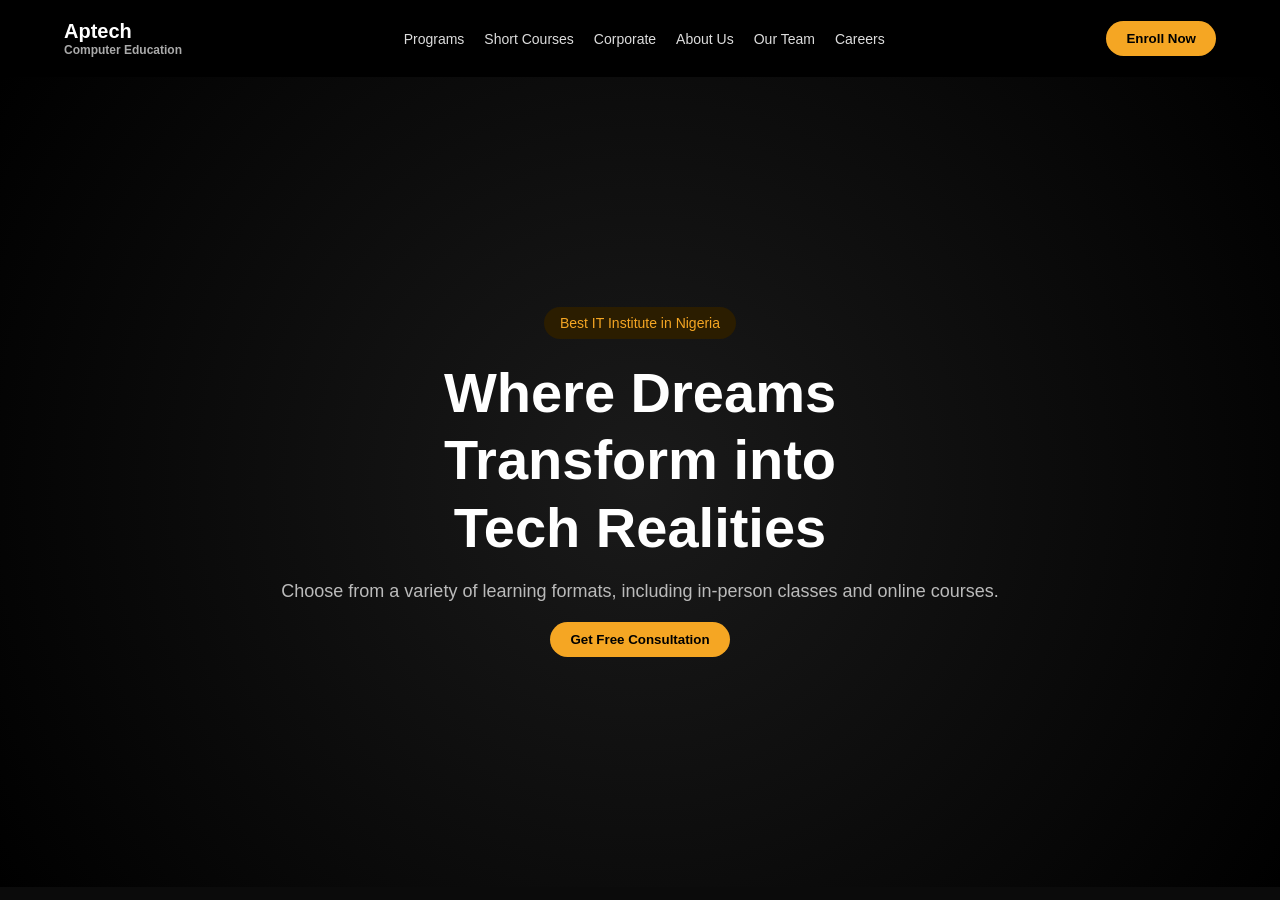
==== index.html @ 21543f7c "Updated" ====
<!DOCTYPE html>
<html lang="en">
<head>
  <meta charset="UTF-8">
  <meta name="viewport" content="width=device-width, initial-scale=1.0">
  <title>Aptech Hero</title>

  <style>
    * {
      margin: 0;
      padding: 0;
      box-sizing: border-box;
      font-family: "Segoe UI", sans-serif;
    }

    body {
      background: #0b0b0b;
      color: #fff;
    }

    /* NAVBAR */
    .navbar {
      display: flex;
      justify-content: space-between;
      align-items: center;
      padding: 20px 5%;
      background: #000;
      position: relative;
    }

    .logo {
      font-size: 20px;
      font-weight: bold;
    }

    .logo span {
      display: block;
      font-size: 12px;
      color: #aaa;
    }

    /* NAV LINKS */
    .nav-links {
      display: flex;
      gap: 20px;
    }

    .nav-links a {
      color: #ddd;
      text-decoration: none;
      font-size: 14px;
    }

    .nav-links a:hover {
      color: #f5a623;
    }

    /* BUTTONS */
    .btn {
      border: none;
      padding: 10px 20px;
      border-radius: 25px;
      cursor: pointer;
      font-weight: 600;
    }

    .enroll {
      background: #f5a623;
      color: #000;
    }

    .primary {
      background: #f5a623;
      color: #000;
      margin-top: 20px;
    }

    /* HAMBURGER */
    .menu-toggle {
      display: none;
      font-size: 26px;
      cursor: pointer;
    }

    /* HERO */
    .hero {
      height: 90vh;
      display: flex;
      align-items: center;
      justify-content: center;
      text-align: center;
      padding: 0 5%;
      background: radial-gradient(circle at center, #1a1a1a, #000);
    }

    .hero-content {
      max-width: 800px;
    }

    .badge {
      display: inline-block;
      background: #2b1d00;
      color: #f5a623;
      padding: 8px 16px;
      border-radius: 20px;
      font-size: 14px;
      margin-bottom: 20px;
    }

    .hero h1 {
      font-size: 56px;
      font-weight: 800;
      line-height: 1.2;
    }

    .hero p {
      margin-top: 20px;
      color: #bbb;
      font-size: 18px;
    }

    /* MOBILE NAV */
    .mobile-btn {
      display: none;
    }

    .desktop-btn {
      display: block;
    }

    /* RESPONSIVE */
    @media (max-width: 992px) {
      .menu-toggle {
        display: block;
      }

      .nav-links {
        position: absolute;
        top: 70px;
        right: 0;
        background: #000;
        flex-direction: column;
        width: 100%;
        text-align: center;
        display: none;
        padding: 20px 0;
      }

      .nav-links.active {
        display: flex;
      }

      .desktop-btn {
        display: none;
      }

      .mobile-btn {
        display: block;
        margin: 10px auto;
      }

      .hero h1 {
        font-size: 40px;
      }
    }

    @media (max-width: 600px) {
      .hero {
        height: auto;
        padding: 60px 20px;
      }

      .hero h1 {
        font-size: 30px;
      }

      .hero p {
        font-size: 16px;
      }
    }
  </style>
</head>

<body>

  <!-- Navbar -->
  <header class="navbar">
    <div class="logo">Aptech <span>Computer Education</span></div>

    <!-- Hamburger -->
    <div class="menu-toggle" id="menu-toggle">☰</div>

    <nav class="nav-links" id="nav-links">
      <a href="#">Programs</a>
      <a href="#">Short Courses</a>
      <a href="#">Corporate</a>
      <a href="#">About Us</a>
      <a href="#">Our Team</a>
      <a href="#">Careers</a>
      <button class="btn enroll mobile-btn">Enroll Now</button>
    </nav>

    <button class="btn enroll desktop-btn">Enroll Now</button>
  </header>

  <!-- Hero -->
  <section class="hero">
    <div class="hero-content">
      <span class="badge">Best IT Institute in Nigeria</span>

      <h1>
        Where Dreams <br>
        Transform into <br>
        Tech Realities
      </h1>

      <p>
        Choose from a variety of learning formats,
        including in-person classes and online courses.
      </p>

      <button class="btn primary">Get Free Consultation</button>
    </div>
  </section>

  <script>
    const toggle = document.getElementById("menu-toggle");
    const nav = document.getElementById("nav-links");

    toggle.addEventListener("click", () => {
      nav.classList.toggle("active");
    });
  </script>

</body>
</html>
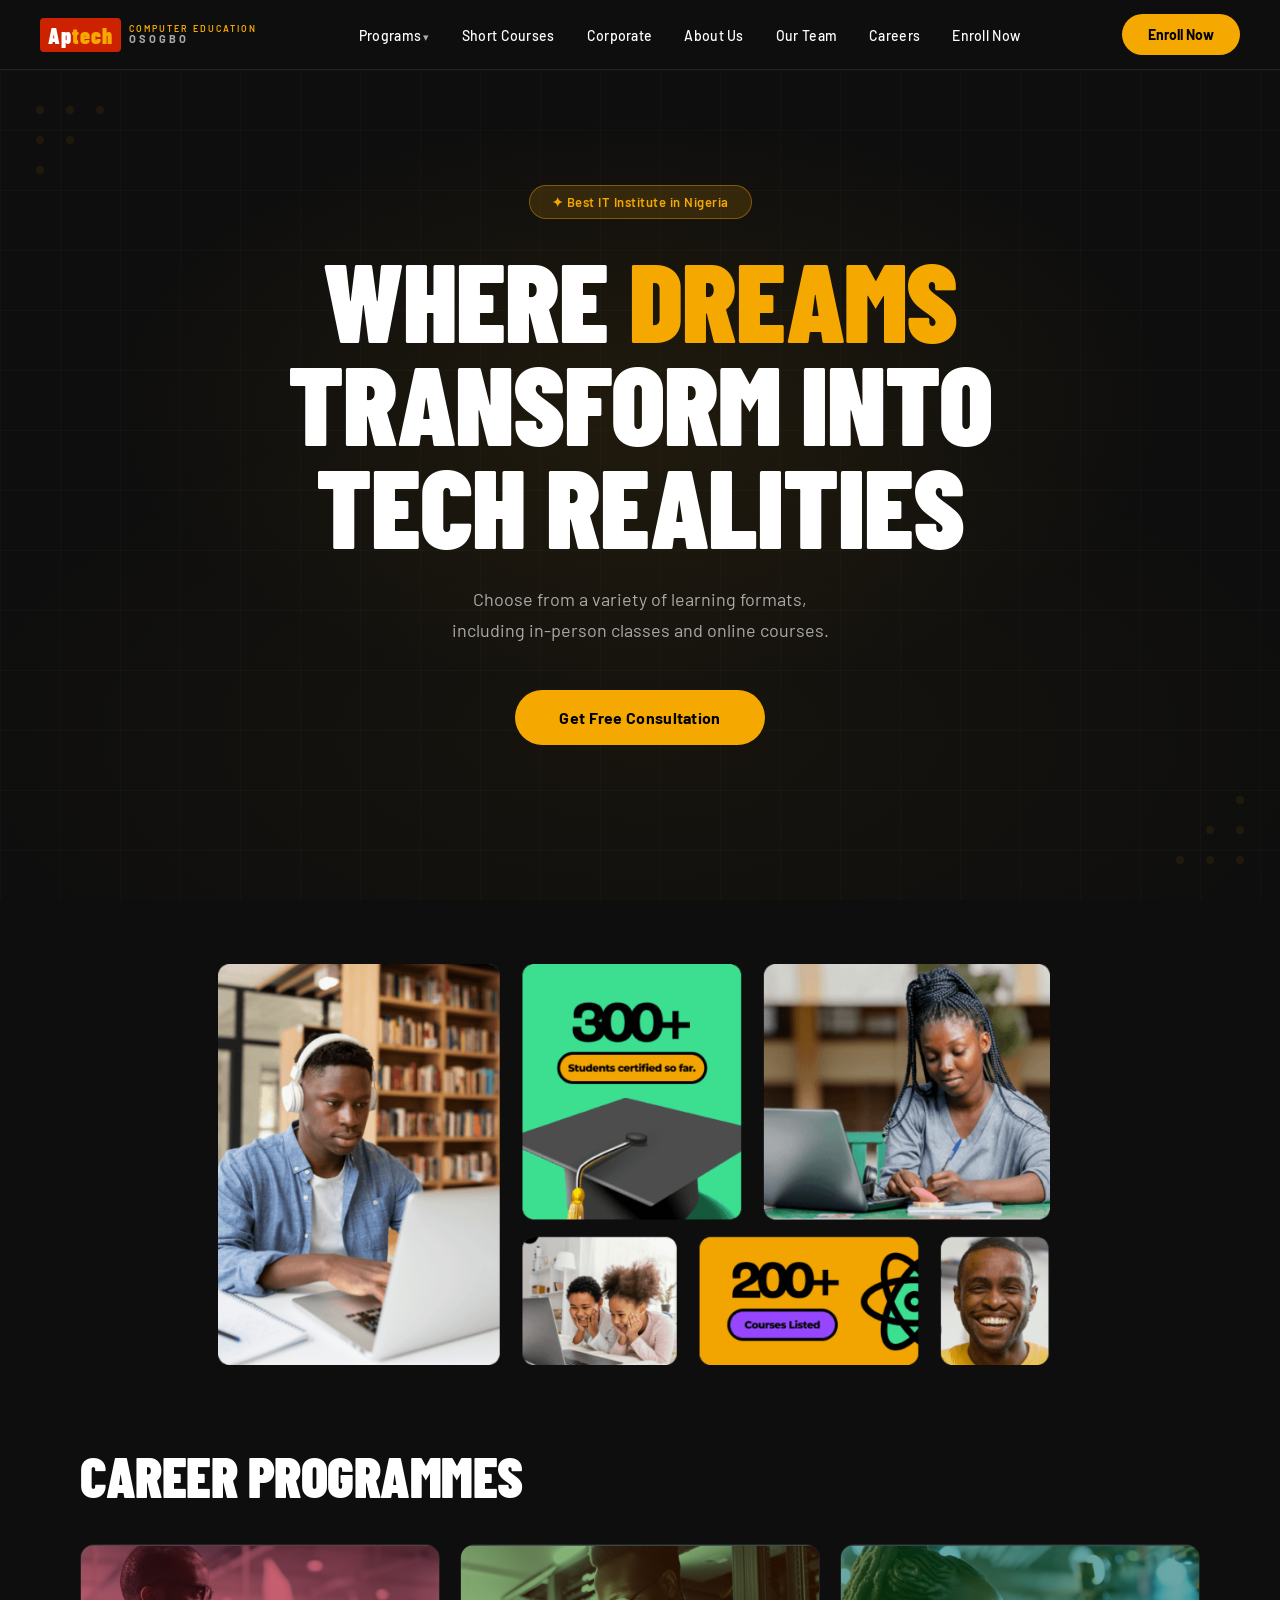
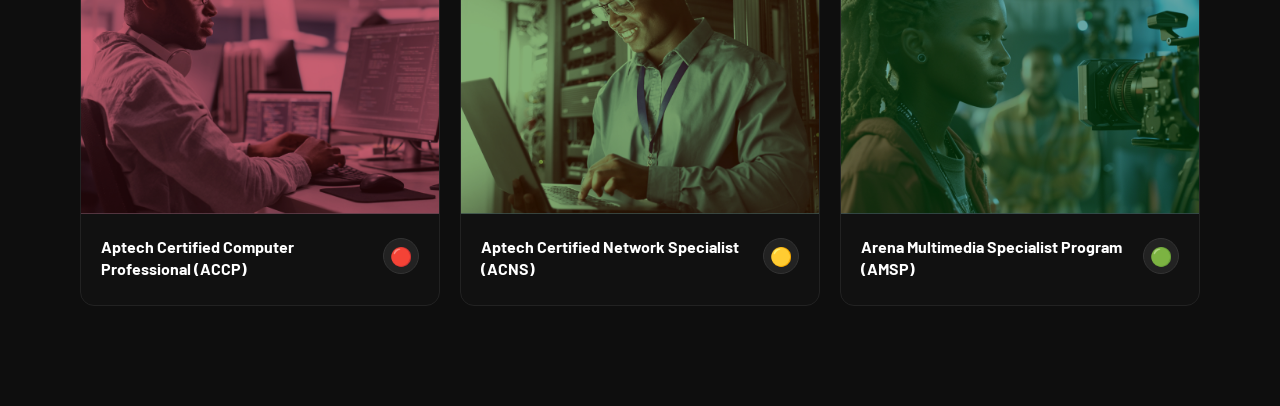
==== commit f5893c9a: "Updated" ====
--- a/index.html
+++ b/index.html
@@ -1,234 +1,731 @@
 <!DOCTYPE html>
 <html lang="en">
 <head>
-  <meta charset="UTF-8">
-  <meta name="viewport" content="width=device-width, initial-scale=1.0">
-  <title>Aptech Hero</title>
-
+  <meta charset="UTF-8" />
+  <meta name="viewport" content="width=device-width, initial-scale=1.0"/>
+  <title>Aptech Osogbo – Best IT Institute in Nigeria</title>
+  <link href="https://fonts.googleapis.com/css2?family=Barlow+Condensed:wght@700;800;900&family=Barlow:wght@400;500;600&display=swap" rel="stylesheet"/>
   <style>
-    * {
-      margin: 0;
-      padding: 0;
-      box-sizing: border-box;
-      font-family: "Segoe UI", sans-serif;
+    *, *::before, *::after { box-sizing: border-box; margin: 0; padding: 0; }
+
+    :root {
+      --gold: #F5A800;
+      --gold-dark: #D48F00;
+      --bg: #0e0e0e;
+      --surface: #1a1a1a;
+      --text: #ffffff;
+      --muted: #aaaaaa;
     }
 
     body {
-      background: #0b0b0b;
+      font-family: 'Barlow', sans-serif;
+      background: var(--bg);
+      color: var(--text);
+      min-height: 100vh;
+    }
+
+    /* ── NAVBAR ── */
+    nav {
+      display: flex;
+      align-items: center;
+      justify-content: space-between;
+      padding: 0 40px;
+      height: 70px;
+      background: var(--bg);
+      border-bottom: 1px solid #222;
+      position: sticky;
+      top: 0;
+      z-index: 100;
+    }
+
+    .logo {
+      display: flex;
+      align-items: center;
+      gap: 8px;
+      text-decoration: none;
+      flex-shrink: 0;
+    }
+
+    .logo-badge {
+      background: #cc2200;
       color: #fff;
-    }
-
-    /* NAVBAR */
-    .navbar {
+      font-family: 'Barlow Condensed', sans-serif;
+      font-weight: 900;
+      font-size: 22px;
+      padding: 4px 8px;
+      border-radius: 4px;
+      letter-spacing: 1px;
+    }
+
+    .logo-right {
       display: flex;
-      justify-content: space-between;
-      align-items: center;
-      padding: 20px 5%;
-      background: #000;
-      position: relative;
-    }
-
-    .logo {
-      font-size: 20px;
-      font-weight: bold;
-    }
-
-    .logo span {
+      flex-direction: column;
+      line-height: 1.1;
+    }
+
+    .logo-right .sub {
+      font-size: 9px;
+      font-weight: 600;
+      letter-spacing: 2px;
+      color: var(--gold);
+      text-transform: uppercase;
+    }
+
+    .logo-right .city {
+      font-size: 11px;
+      font-weight: 700;
+      color: var(--muted);
+      letter-spacing: 3px;
+      text-transform: uppercase;
+    }
+
+    /* ── HAMBURGER ── */
+    .hamburger {
+      display: none;
+      flex-direction: column;
+      justify-content: center;
+      gap: 5px;
+      width: 36px;
+      height: 36px;
+      cursor: pointer;
+      background: none;
+      border: none;
+      padding: 4px;
+      z-index: 200;
+    }
+
+    .hamburger span {
       display: block;
-      font-size: 12px;
-      color: #aaa;
-    }
-
-    /* NAV LINKS */
+      height: 2px;
+      background: var(--text);
+      border-radius: 2px;
+      transition: all 0.3s ease;
+      transform-origin: center;
+    }
+
+    .hamburger.open span:nth-child(1) {
+      transform: translateY(7px) rotate(45deg);
+    }
+    .hamburger.open span:nth-child(2) {
+      opacity: 0;
+      transform: scaleX(0);
+    }
+    .hamburger.open span:nth-child(3) {
+      transform: translateY(-7px) rotate(-45deg);
+    }
+
+    /* ── NAV LINKS ── */
     .nav-links {
       display: flex;
-      gap: 20px;
+      align-items: center;
+      gap: 32px;
+      list-style: none;
     }
 
     .nav-links a {
-      color: #ddd;
+      color: var(--text);
       text-decoration: none;
       font-size: 14px;
-    }
-
-    .nav-links a:hover {
-      color: #f5a623;
-    }
-
-    /* BUTTONS */
-    .btn {
-      border: none;
-      padding: 10px 20px;
-      border-radius: 25px;
-      cursor: pointer;
-      font-weight: 600;
-    }
-
-    .enroll {
-      background: #f5a623;
+      font-weight: 500;
+      letter-spacing: 0.3px;
+      transition: color 0.2s;
+    }
+
+    .nav-links a:hover { color: var(--gold); }
+
+    .nav-links .has-arrow::after {
+      content: ' ▾';
+      font-size: 11px;
+      color: var(--muted);
+    }
+
+    .btn-enroll {
+      background: var(--gold);
       color: #000;
-    }
-
-    .primary {
-      background: #f5a623;
-      color: #000;
-      margin-top: 20px;
-    }
-
-    /* HAMBURGER */
-    .menu-toggle {
-      display: none;
-      font-size: 26px;
-      cursor: pointer;
-    }
-
-    /* HERO */
+      font-weight: 700;
+      font-size: 14px;
+      padding: 12px 26px;
+      border-radius: 50px;
+      text-decoration: none;
+      transition: background 0.2s, transform 0.15s;
+      white-space: nowrap;
+      flex-shrink: 0;
+    }
+
+    .btn-enroll:hover {
+      background: var(--gold-dark);
+      transform: translateY(-1px);
+    }
+
+    /* ── HERO ── */
     .hero {
-      height: 90vh;
+      position: relative;
+      min-height: calc(100vh - 70px);
       display: flex;
       align-items: center;
       justify-content: center;
       text-align: center;
-      padding: 0 5%;
-      background: radial-gradient(circle at center, #1a1a1a, #000);
+      padding: 80px 24px 120px;
+      overflow: hidden;
+    }
+
+    .hero::before {
+      content: '';
+      position: absolute;
+      inset: 0;
+      background:
+        radial-gradient(ellipse 60% 50% at 50% 40%, rgba(245,168,0,0.08) 0%, transparent 70%),
+        radial-gradient(ellipse 80% 60% at 50% 80%, rgba(245,168,0,0.04) 0%, transparent 70%);
+      pointer-events: none;
+    }
+
+    .hero::after {
+      content: '';
+      position: absolute;
+      inset: 0;
+      background-image:
+        linear-gradient(rgba(255,255,255,0.02) 1px, transparent 1px),
+        linear-gradient(90deg, rgba(255,255,255,0.02) 1px, transparent 1px);
+      background-size: 60px 60px;
+      pointer-events: none;
     }
 
     .hero-content {
-      max-width: 800px;
+      position: relative;
+      z-index: 1;
+      max-width: 900px;
+      width: 100%;
+      animation: fadeUp 0.9s cubic-bezier(.22,1,.36,1) both;
+    }
+
+    @keyframes fadeUp {
+      from { opacity: 0; transform: translateY(30px); }
+      to   { opacity: 1; transform: translateY(0); }
     }
 
     .badge {
       display: inline-block;
-      background: #2b1d00;
-      color: #f5a623;
-      padding: 8px 16px;
-      border-radius: 20px;
-      font-size: 14px;
-      margin-bottom: 20px;
+      background: rgba(245,168,0,0.15);
+      border: 1px solid rgba(245,168,0,0.4);
+      color: var(--gold);
+      font-size: 13px;
+      font-weight: 600;
+      padding: 8px 22px;
+      border-radius: 50px;
+      letter-spacing: 0.5px;
+      margin-bottom: 28px;
+      animation: fadeUp 0.9s 0.1s cubic-bezier(.22,1,.36,1) both;
     }
 
     .hero h1 {
-      font-size: 56px;
-      font-weight: 800;
-      line-height: 1.2;
-    }
+      font-family: 'Barlow Condensed', sans-serif;
+      font-weight: 900;
+      font-size: clamp(52px, 10vw, 112px);
+      line-height: 0.92;
+      letter-spacing: -1px;
+      text-transform: uppercase;
+      margin-bottom: 28px;
+      animation: fadeUp 0.9s 0.2s cubic-bezier(.22,1,.36,1) both;
+    }
+
+    .hero h1 .accent { color: var(--gold); }
 
     .hero p {
-      margin-top: 20px;
-      color: #bbb;
+      font-size: clamp(15px, 2vw, 18px);
+      color: var(--muted);
+      line-height: 1.7;
+      max-width: 540px;
+      margin: 0 auto 44px;
+      font-weight: 400;
+      animation: fadeUp 0.9s 0.3s cubic-bezier(.22,1,.36,1) both;
+    }
+
+    .btn-cta {
+      display: inline-block;
+      background: var(--gold);
+      color: #000;
+      font-weight: 700;
+      font-size: 16px;
+      padding: 18px 44px;
+      border-radius: 50px;
+      text-decoration: none;
+      letter-spacing: 0.3px;
+      transition: background 0.2s, transform 0.2s, box-shadow 0.2s;
+      animation: fadeUp 0.9s 0.4s cubic-bezier(.22,1,.36,1) both;
+      box-shadow: 0 0 0 0 rgba(245,168,0,0);
+    }
+
+    .btn-cta:hover {
+      background: var(--gold-dark);
+      transform: translateY(-2px);
+      box-shadow: 0 8px 30px rgba(245,168,0,0.35);
+    }
+
+    .corner-decor {
+      position: absolute;
+      width: 200px;
+      height: 200px;
+      opacity: 0.07;
+      pointer-events: none;
+    }
+    .corner-decor.tl { top: 30px; left: 30px; }
+    .corner-decor.br { bottom: 30px; right: 30px; transform: rotate(180deg); }
+
+    /* ── CAREER PROGRAMMES SECTION ── */
+    .programmes {
+      padding: 80px 40px 100px;
+      max-width: 1200px;
+      margin: 0 auto;
+    }
+
+    .programmes-header {
+      margin-bottom: 40px;
+    }
+
+    .programmes-header h2 {
+      font-family: 'Barlow Condensed', sans-serif;
+      font-weight: 900;
+      font-size: clamp(36px, 5vw, 56px);
+      text-transform: uppercase;
+      letter-spacing: -0.5px;
+      line-height: 1;
+      color: var(--text);
+    }
+
+    .programmes-grid {
+      display: grid;
+      grid-template-columns: repeat(3, 1fr);
+      gap: 20px;
+    }
+
+    .prog-card {
+      background: #111;
+      border-radius: 14px;
+      overflow: hidden;
+      border: 1px solid #222;
+      transition: transform 0.3s ease, box-shadow 0.3s ease;
+      cursor: pointer;
+    }
+
+    .prog-card:hover {
+      transform: translateY(-6px);
+      box-shadow: 0 20px 50px rgba(0,0,0,0.5);
+    }
+
+    .prog-card-img {
+      position: relative;
+      width: 100%;
+      aspect-ratio: 4 / 3;
+      overflow: hidden;
+    }
+
+    .prog-card-img img {
+      width: 100%;
+      height: 100%;
+      object-fit: cover;
+      display: block;
+      transition: transform 0.4s ease;
+    }
+
+    .prog-card:hover .prog-card-img img {
+      transform: scale(1.04);
+    }
+
+    /* Colour tint overlays matching the screenshot */
+    .prog-card-img .tint {
+      position: absolute;
+      inset: 0;
+      mix-blend-mode: multiply;
+      opacity: 0.55;
+    }
+    .prog-card:nth-child(1) .tint { background: #b03060; }
+    .prog-card:nth-child(2) .tint { background: #207060; }
+    .prog-card:nth-child(3) .tint { background: #106070; }
+
+    .prog-card-body {
+      padding: 22px 20px 24px;
+      display: flex;
+      align-items: flex-start;
+      justify-content: space-between;
+      gap: 12px;
+    }
+
+    .prog-card-body h3 {
+      font-family: 'Barlow', sans-serif;
+      font-weight: 700;
+      font-size: clamp(14px, 1.4vw, 16px);
+      line-height: 1.4;
+      color: var(--text);
+      flex: 1;
+    }
+
+    .prog-icon {
+      width: 36px;
+      height: 36px;
+      border-radius: 50%;
+      background: #222;
+      border: 1px solid #333;
+      display: flex;
+      align-items: center;
+      justify-content: center;
       font-size: 18px;
-    }
-
-    /* MOBILE NAV */
-    .mobile-btn {
+      flex-shrink: 0;
+      margin-top: 2px;
+    }
+
+    /* ── RESPONSIVE: PROGRAMMES ── */
+    @media (max-width: 860px) {
+      .programmes {
+        padding: 60px 24px 80px;
+      }
+      .programmes-grid {
+        grid-template-columns: repeat(2, 1fr);
+      }
+    }
+
+    @media (max-width: 560px) {
+      .programmes {
+        padding: 48px 20px 60px;
+      }
+      .programmes-grid {
+        grid-template-columns: 1fr;
+        gap: 16px;
+      }
+      .prog-card-img {
+        aspect-ratio: 16 / 9;
+      }
+    }
+
+    /* ── MOBILE DRAWER OVERLAY ── */
+    .nav-overlay {
       display: none;
-    }
-
-    .desktop-btn {
+      position: fixed;
+      inset: 0;
+      background: rgba(0,0,0,0.6);
+      z-index: 150;
+      opacity: 0;
+      transition: opacity 0.3s;
+    }
+    .nav-overlay.active {
       display: block;
-    }
-
-    /* RESPONSIVE */
-    @media (max-width: 992px) {
-      .menu-toggle {
+      opacity: 1;
+    }
+
+    /* ═══════════════════════════════
+       RESPONSIVE BREAKPOINTS
+    ═══════════════════════════════ */
+
+    /* ── Tablet: hide links, show hamburger ── */
+    @media (max-width: 900px) {
+      nav {
+        padding: 0 24px;
+      }
+
+      .hamburger {
+        display: flex;
+      }
+
+      .btn-enroll.desktop-only {
+        display: none;
+      }
+
+      /* Slide-in drawer */
+      .nav-links {
+        position: fixed;
+        top: 0;
+        right: 0;
+        height: 100vh;
+        width: min(320px, 80vw);
+        background: #111;
+        border-left: 1px solid #2a2a2a;
+        flex-direction: column;
+        align-items: flex-start;
+        gap: 0;
+        padding: 90px 32px 40px;
+        transform: translateX(100%);
+        transition: transform 0.35s cubic-bezier(.22,1,.36,1);
+        z-index: 180;
+        overflow-y: auto;
+      }
+
+      .nav-links.open {
+        transform: translateX(0);
+      }
+
+      .nav-links li {
+        width: 100%;
+        border-bottom: 1px solid #222;
+      }
+
+      .nav-links a {
         display: block;
-      }
-
-      .nav-links {
-        position: absolute;
-        top: 70px;
-        right: 0;
-        background: #000;
-        flex-direction: column;
+        padding: 18px 0;
+        font-size: 16px;
+        font-weight: 600;
+      }
+
+      .nav-links .has-arrow::after {
+        float: right;
+        margin-top: 2px;
+      }
+
+      /* Enroll button at bottom of drawer */
+      .nav-links .mobile-enroll {
+        display: block;
+        margin-top: 32px;
         width: 100%;
         text-align: center;
-        display: none;
-        padding: 20px 0;
-      }
-
-      .nav-links.active {
-        display: flex;
-      }
-
-      .desktop-btn {
-        display: none;
-      }
-
-      .mobile-btn {
+        border: none;
+      }
+
+      .nav-links .mobile-enroll a {
         display: block;
-        margin: 10px auto;
+        background: var(--gold);
+        color: #000;
+        font-weight: 700;
+        font-size: 15px;
+        padding: 16px;
+        border-radius: 50px;
+        text-decoration: none;
+      }
+    }
+
+    /* ── Small tablet / large phone ── */
+    @media (max-width: 680px) {
+      .hero {
+        padding: 60px 20px 80px;
+        min-height: calc(100vh - 70px);
       }
 
       .hero h1 {
-        font-size: 40px;
-      }
-    }
-
-    @media (max-width: 600px) {
-      .hero {
-        height: auto;
-        padding: 60px 20px;
+        font-size: clamp(44px, 13vw, 70px);
+        letter-spacing: -0.5px;
+        line-height: 0.95;
+      }
+
+      .badge {
+        font-size: 12px;
+        padding: 7px 18px;
+        margin-bottom: 22px;
+      }
+
+      .hero p {
+        font-size: 15px;
+        line-height: 1.65;
+        margin-bottom: 36px;
+      }
+
+      .btn-cta {
+        font-size: 15px;
+        padding: 16px 36px;
+      }
+
+      .corner-decor {
+        width: 120px;
+        height: 120px;
+      }
+      .corner-decor.tl { top: 16px; left: 16px; }
+      .corner-decor.br { bottom: 16px; right: 16px; }
+    }
+
+    /* ── Small phone ── */
+    @media (max-width: 400px) {
+      nav {
+        padding: 0 16px;
+      }
+
+      .logo-badge {
+        font-size: 18px;
+      }
+
+      .logo-right .sub {
+        font-size: 8px;
+        letter-spacing: 1px;
       }
 
       .hero h1 {
-        font-size: 30px;
-      }
-
-      .hero p {
-        font-size: 16px;
+        font-size: clamp(38px, 14vw, 56px);
+      }
+
+      .btn-cta {
+        width: 100%;
+        text-align: center;
       }
     }
   </style>
 </head>
-
 <body>
 
-  <!-- Navbar -->
-  <header class="navbar">
-    <div class="logo">Aptech <span>Computer Education</span></div>
-
-    <!-- Hamburger -->
-    <div class="menu-toggle" id="menu-toggle">☰</div>
-
-    <nav class="nav-links" id="nav-links">
-      <a href="#">Programs</a>
-      <a href="#">Short Courses</a>
-      <a href="#">Corporate</a>
-      <a href="#">About Us</a>
-      <a href="#">Our Team</a>
-      <a href="#">Careers</a>
-      <button class="btn enroll mobile-btn">Enroll Now</button>
-    </nav>
-
-    <button class="btn enroll desktop-btn">Enroll Now</button>
-  </header>
-
-  <!-- Hero -->
+  <!-- MOBILE OVERLAY -->
+  <div class="nav-overlay" id="navOverlay"></div>
+
+  <!-- NAVBAR -->
+  <nav>
+    <a class="logo" href="#">
+      <div class="logo-badge">Ap<span style="color:var(--gold)">tech</span></div>
+      <div class="logo-right">
+        <span class="sub">Computer Education</span>
+        <span class="city">Osogbo</span>
+      </div>
+    </a>
+
+    <ul class="nav-links" id="navLinks">
+      <li><a href="#" class="has-arrow">Programs</a></li>
+      <li><a href="#">Short Courses</a></li>
+      <li><a href="#">Corporate</a></li>
+      <li><a href="#">About Us</a></li>
+      <li><a href="#">Our Team</a></li>
+      <li><a href="#">Careers</a></li>
+      <!-- Enroll button visible only inside mobile drawer -->
+      <li class="mobile-enroll"><a href="#">Enroll Now</a></li>
+    </ul>
+
+    <!-- Desktop enroll button -->
+    <a href="#" class="btn-enroll desktop-only">Enroll Now</a>
+
+    <!-- Hamburger toggle -->
+    <button class="hamburger" id="hamburger" aria-label="Toggle menu" aria-expanded="false">
+      <span></span>
+      <span></span>
+      <span></span>
+    </button>
+  </nav>
+
+  <!-- HERO -->
   <section class="hero">
+
+    <svg class="corner-decor tl" viewBox="0 0 200 200" fill="none" xmlns="http://www.w3.org/2000/svg">
+      <circle cx="10" cy="10" r="4" fill="#F5A800"/>
+      <circle cx="40" cy="10" r="4" fill="#F5A800"/>
+      <circle cx="70" cy="10" r="4" fill="#F5A800"/>
+      <circle cx="10" cy="40" r="4" fill="#F5A800"/>
+      <circle cx="40" cy="40" r="4" fill="#F5A800"/>
+      <circle cx="10" cy="70" r="4" fill="#F5A800"/>
+    </svg>
+    <svg class="corner-decor br" viewBox="0 0 200 200" fill="none" xmlns="http://www.w3.org/2000/svg">
+      <circle cx="10" cy="10" r="4" fill="#F5A800"/>
+      <circle cx="40" cy="10" r="4" fill="#F5A800"/>
+      <circle cx="70" cy="10" r="4" fill="#F5A800"/>
+      <circle cx="10" cy="40" r="4" fill="#F5A800"/>
+      <circle cx="40" cy="40" r="4" fill="#F5A800"/>
+      <circle cx="10" cy="70" r="4" fill="#F5A800"/>
+    </svg>
+
     <div class="hero-content">
-      <span class="badge">Best IT Institute in Nigeria</span>
+      <div class="badge">✦ Best IT Institute in Nigeria</div>
 
       <h1>
-        Where Dreams <br>
-        Transform into <br>
+        Where <span class="accent">Dreams</span><br>
+        Transform into<br>
         Tech Realities
       </h1>
 
       <p>
-        Choose from a variety of learning formats,
+        Choose from a variety of learning formats,<br>
         including in-person classes and online courses.
       </p>
 
-      <button class="btn primary">Get Free Consultation</button>
+      <a href="#" class="btn-cta">Get Free Consultation</a>
+    </div>
+  </section><img src="./images/aptech_picture.png" alt="Hero Images" width="65%" style="margin-top: 5%;margin-left: 17%;">
+  
+
+  <!-- CAREER PROGRAMMES -->
+  <section class="programmes">
+    <div class="programmes-header">
+      <h2>Career Programmes</h2>
+    </div>
+
+    <div class="programmes-grid">
+
+      <!-- Card 1 -->
+      <div class="prog-card">
+        <div class="prog-card-img">
+          <img
+            src="./images/image_1.jpg"
+            alt="Computer Professional working at desk"
+            loading="lazy"
+          />
+          <div class="tint"></div>
+        </div>
+        <div class="prog-card-body">
+          <h3>Aptech Certified Computer Professional (ACCP)</h3>
+          <div class="prog-icon">🔴</div>
+        </div>
+      </div>
+
+      <!-- Card 2 -->
+      <div class="prog-card">
+        <div class="prog-card-img">
+          <img
+            src="./images/image_2.jpg"
+            alt="Network Specialist in data centre"
+            loading="lazy"
+          />
+          <div class="tint"></div>
+        </div>
+        <div class="prog-card-body">
+          <h3>Aptech Certified Network Specialist (ACNS)</h3>
+          <div class="prog-icon">🟡</div>
+        </div>
+      </div>
+
+      <!-- Card 3 -->
+      <div class="prog-card">
+        <div class="prog-card-img">
+          <img
+            src="./images/image_3.jpg"
+            alt="Multimedia specialist with camera"
+            loading="lazy"
+          />
+          <div class="tint"></div>
+        </div>
+        <div class="prog-card-body">
+          <h3>Arena Multimedia Specialist Program (AMSP)</h3>
+          <div class="prog-icon">🟢</div>
+        </div>
+      </div>
+
     </div>
   </section>
 
   <script>
-    const toggle = document.getElementById("menu-toggle");
-    const nav = document.getElementById("nav-links");
-
-    toggle.addEventListener("click", () => {
-      nav.classList.toggle("active");
+    const hamburger = document.getElementById('hamburger');
+    const navLinks  = document.getElementById('navLinks');
+    const overlay   = document.getElementById('navOverlay');
+
+    function openMenu() {
+      hamburger.classList.add('open');
+      navLinks.classList.add('open');
+      overlay.classList.add('active');
+      hamburger.setAttribute('aria-expanded', 'true');
+      document.body.style.overflow = 'hidden';
+    }
+
+    function closeMenu() {
+      hamburger.classList.remove('open');
+      navLinks.classList.remove('open');
+      overlay.classList.remove('active');
+      hamburger.setAttribute('aria-expanded', 'false');
+      document.body.style.overflow = '';
+    }
+
+    hamburger.addEventListener('click', () => {
+      navLinks.classList.contains('open') ? closeMenu() : openMenu();
+    });
+
+    overlay.addEventListener('click', closeMenu);
+
+    // Close on nav link click
+    navLinks.querySelectorAll('a').forEach(link => {
+      link.addEventListener('click', () => {
+        if (window.innerWidth <= 900) closeMenu();
+      });
+    });
+
+    // Reset on window resize
+    window.addEventListener('resize', () => {
+      if (window.innerWidth > 900) closeMenu();
     });
   </script>
 
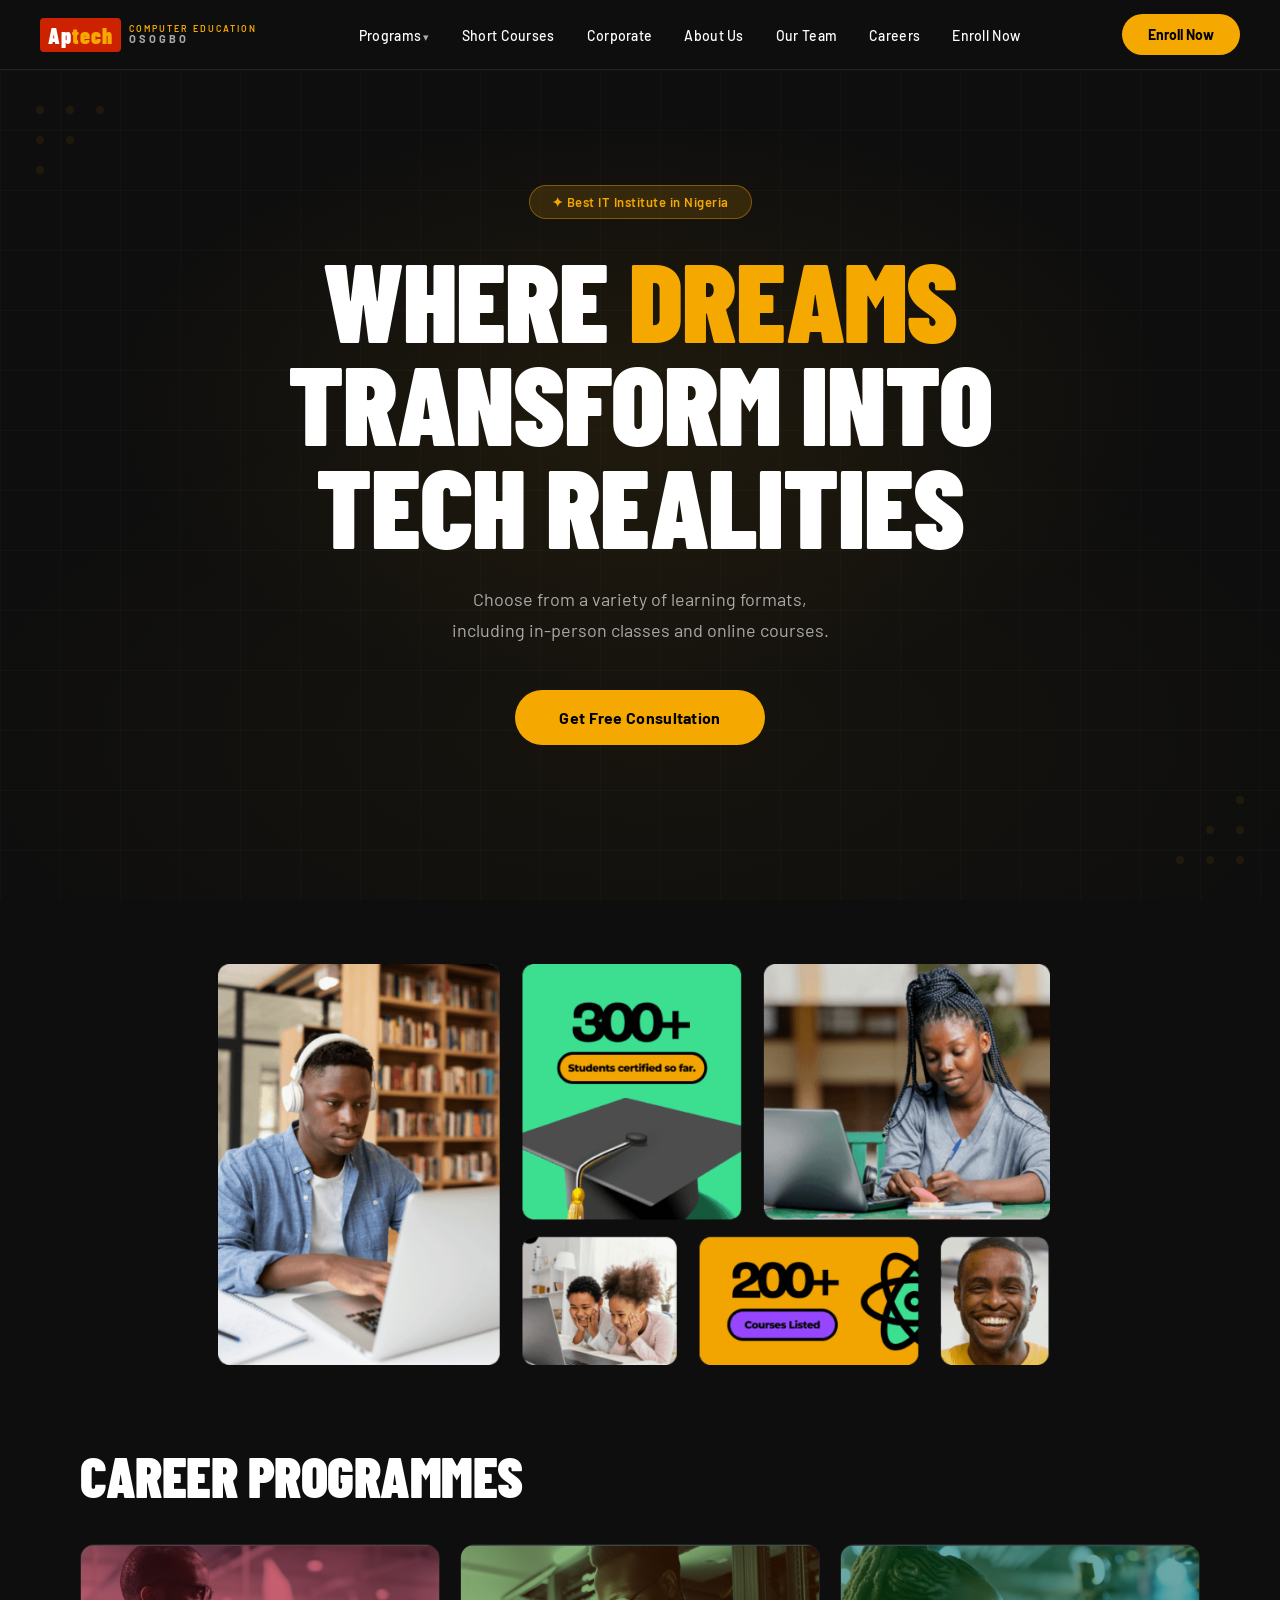
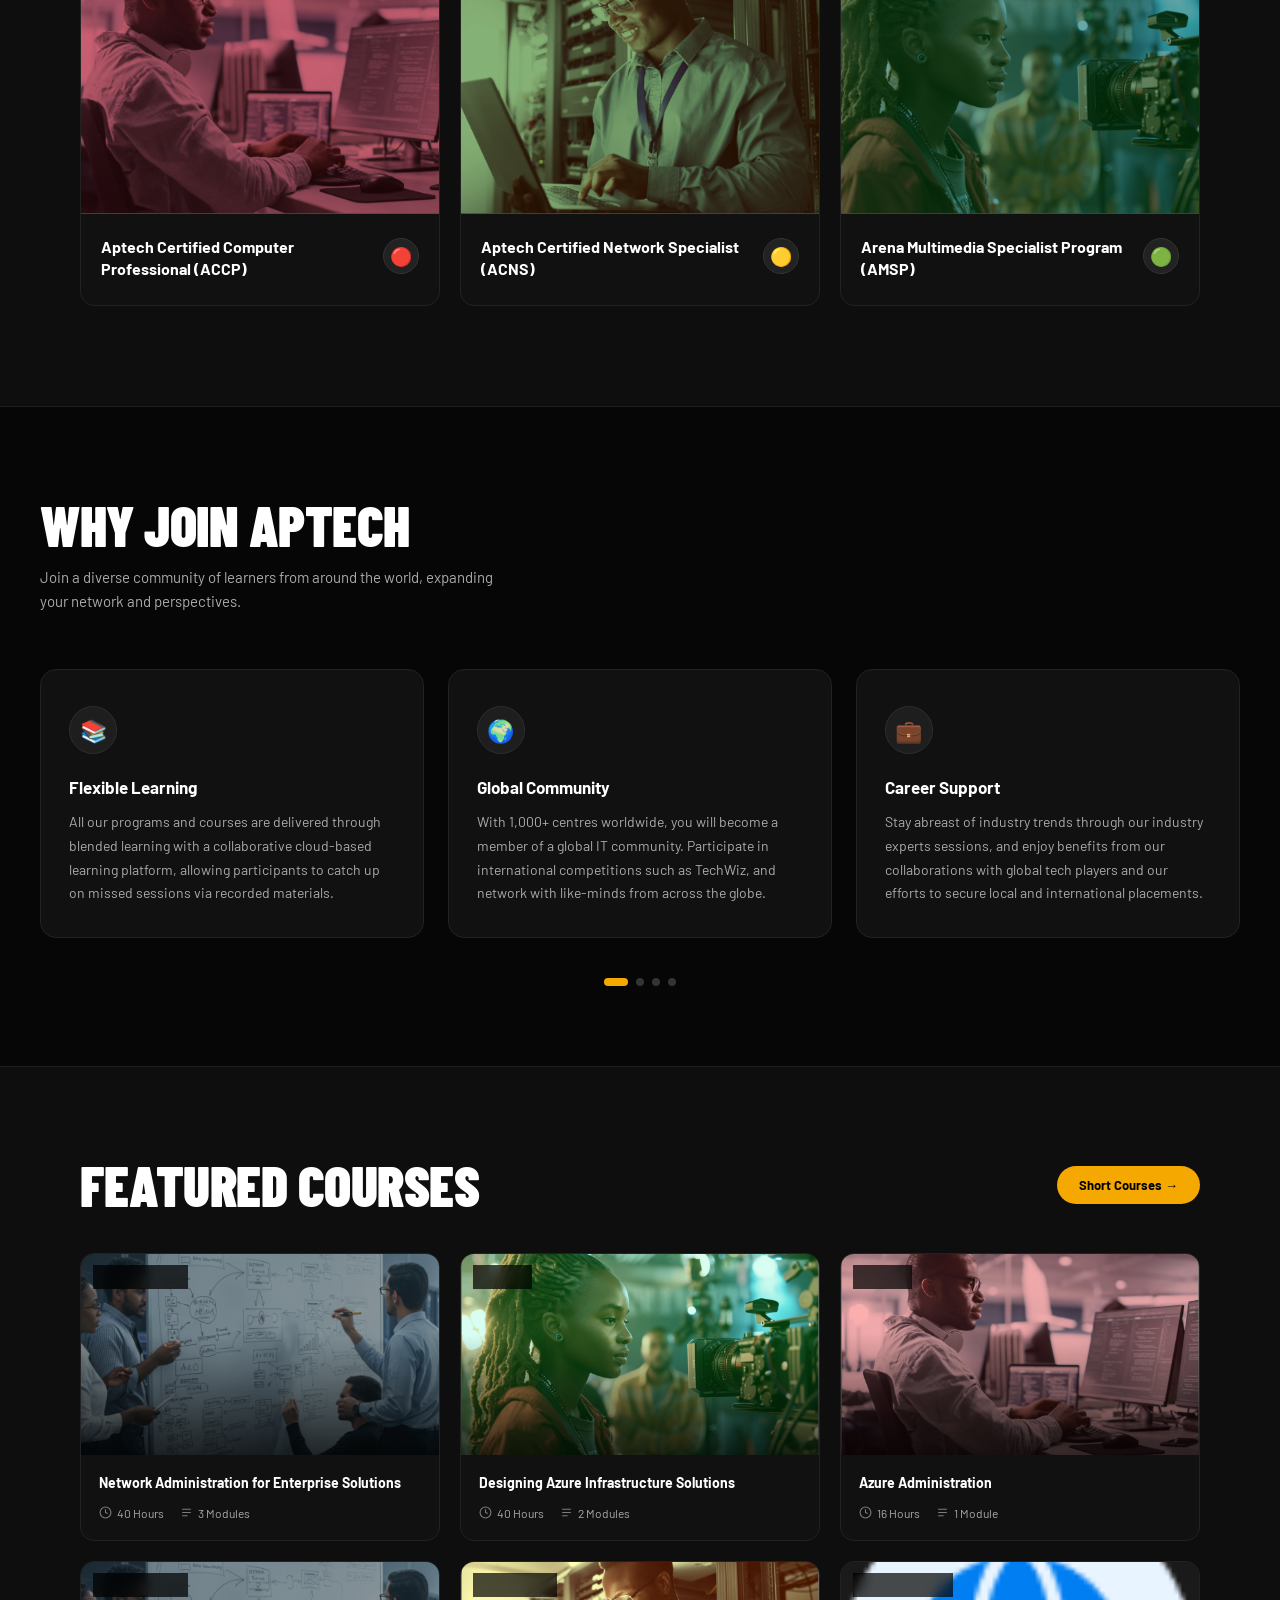
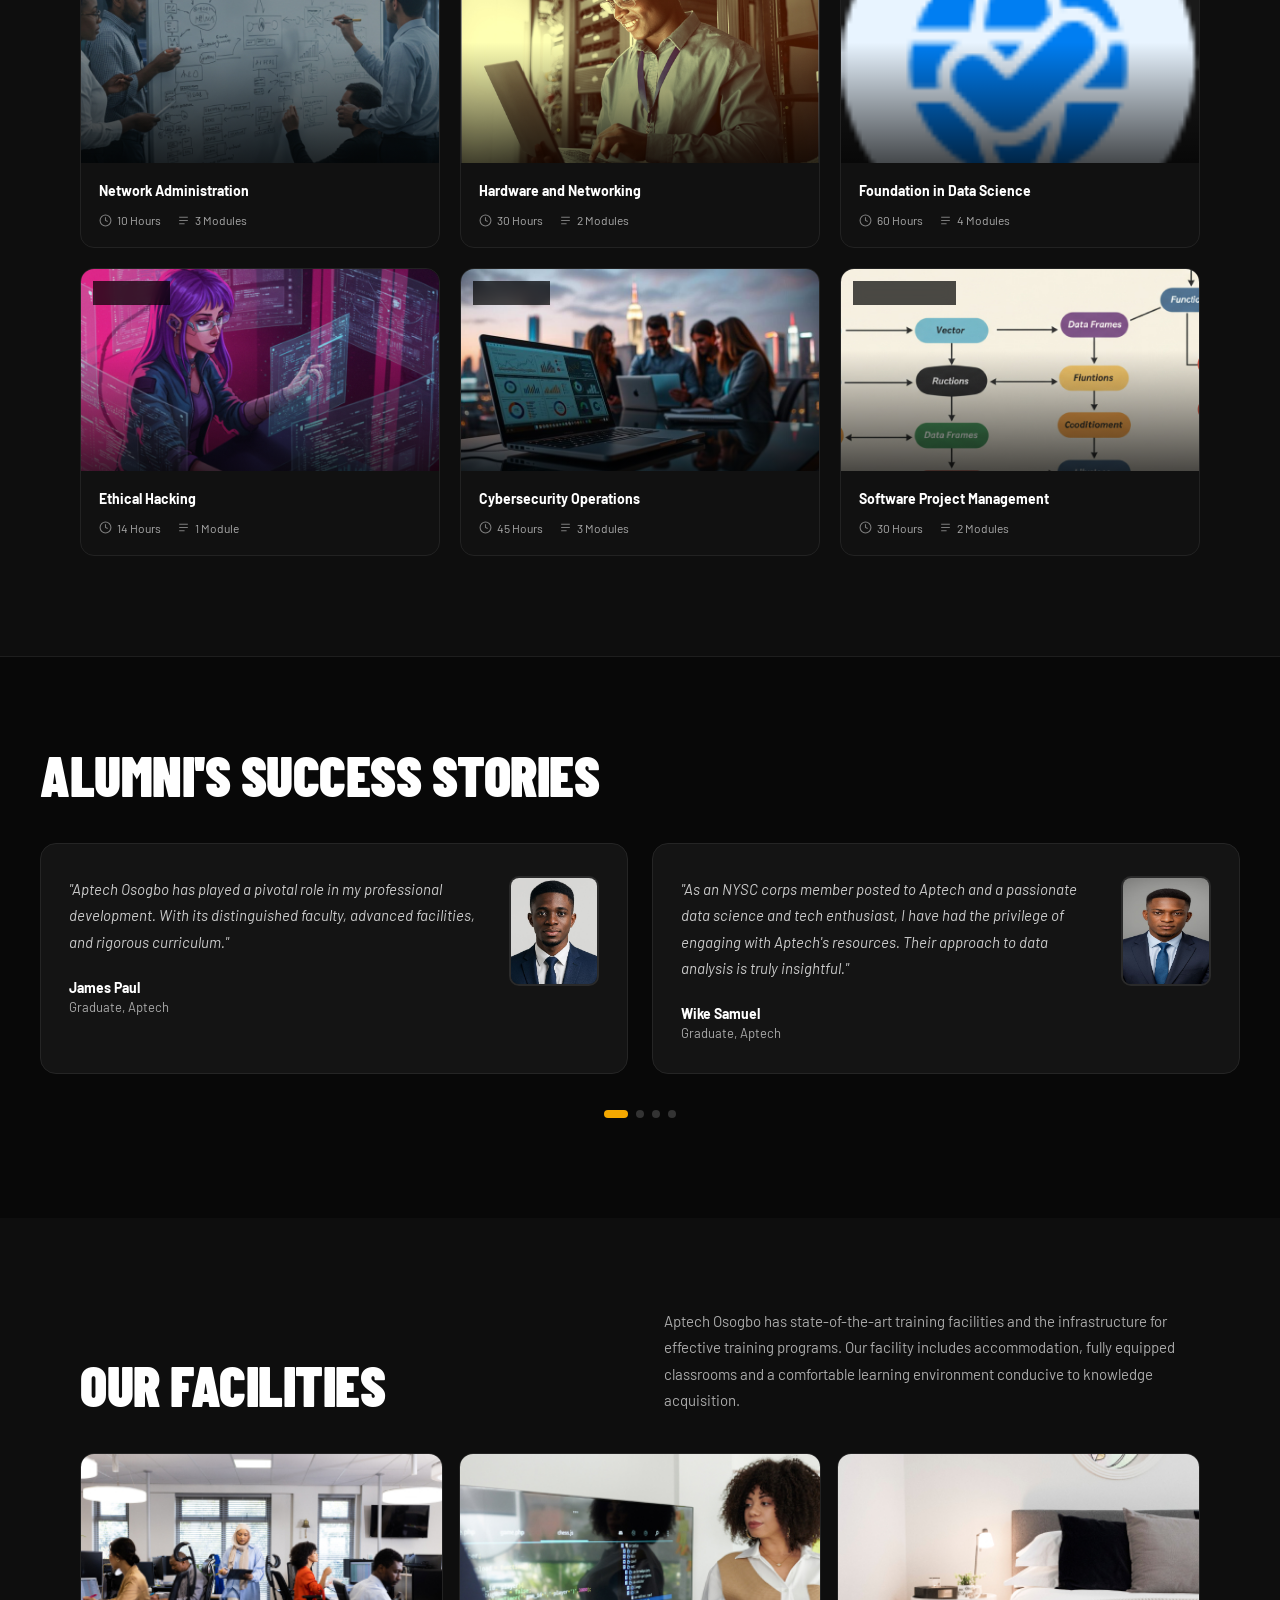
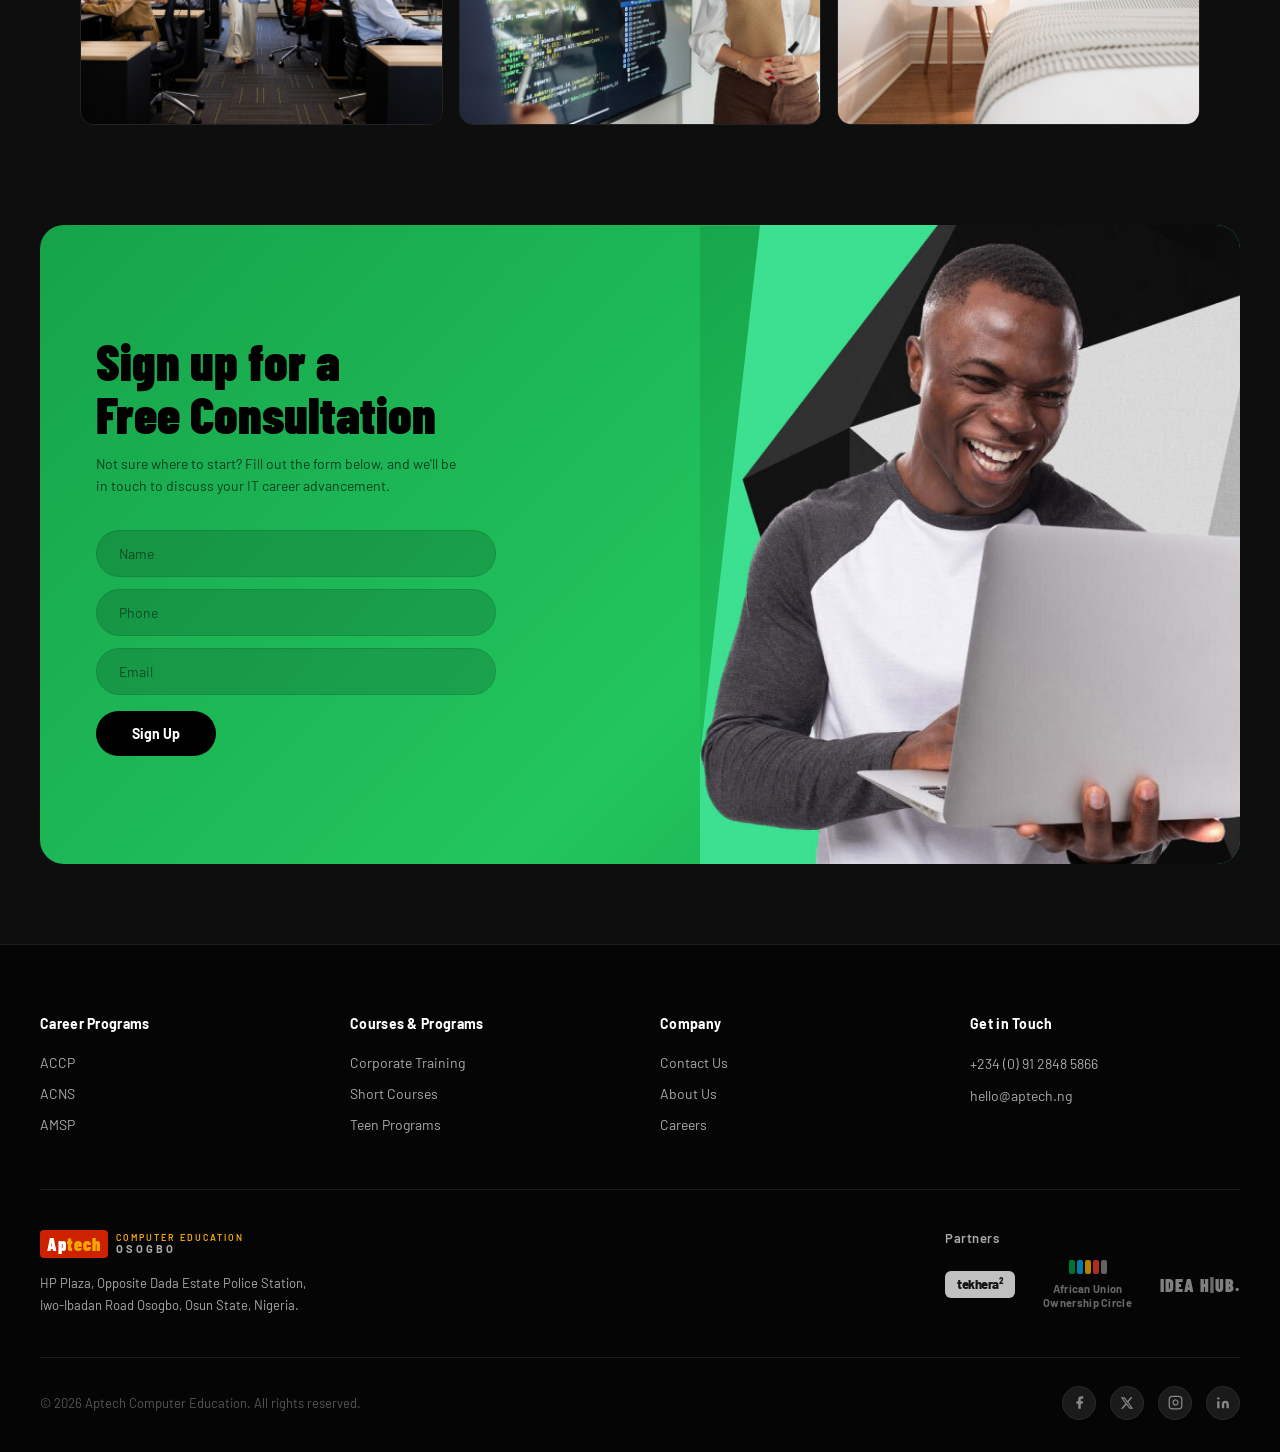
==== commit 861bcca5: "Updated" ====
--- a/index.html
+++ b/index.html
@@ -103,16 +103,9 @@
       transform-origin: center;
     }
 
-    .hamburger.open span:nth-child(1) {
-      transform: translateY(7px) rotate(45deg);
-    }
-    .hamburger.open span:nth-child(2) {
-      opacity: 0;
-      transform: scaleX(0);
-    }
-    .hamburger.open span:nth-child(3) {
-      transform: translateY(-7px) rotate(-45deg);
-    }
+    .hamburger.open span:nth-child(1) { transform: translateY(7px) rotate(45deg); }
+    .hamburger.open span:nth-child(2) { opacity: 0; transform: scaleX(0); }
+    .hamburger.open span:nth-child(3) { transform: translateY(-7px) rotate(-45deg); }
 
     /* ── NAV LINKS ── */
     .nav-links {
@@ -278,9 +271,7 @@
       margin: 0 auto;
     }
 
-    .programmes-header {
-      margin-bottom: 40px;
-    }
+    .programmes-header { margin-bottom: 40px; }
 
     .programmes-header h2 {
       font-family: 'Barlow Condensed', sans-serif;
@@ -327,11 +318,8 @@
       transition: transform 0.4s ease;
     }
 
-    .prog-card:hover .prog-card-img img {
-      transform: scale(1.04);
-    }
-
-    /* Colour tint overlays matching the screenshot */
+    .prog-card:hover .prog-card-img img { transform: scale(1.04); }
+
     .prog-card-img .tint {
       position: absolute;
       inset: 0;
@@ -373,27 +361,766 @@
       margin-top: 2px;
     }
 
-    /* ── RESPONSIVE: PROGRAMMES ── */
-    @media (max-width: 860px) {
-      .programmes {
-        padding: 60px 24px 80px;
-      }
-      .programmes-grid {
-        grid-template-columns: repeat(2, 1fr);
-      }
-    }
-
-    @media (max-width: 560px) {
-      .programmes {
-        padding: 48px 20px 60px;
-      }
-      .programmes-grid {
-        grid-template-columns: 1fr;
-        gap: 16px;
-      }
-      .prog-card-img {
-        aspect-ratio: 16 / 9;
-      }
+    /* ════════════════════════════════════════
+       WHY JOIN APTECH SECTION
+    ════════════════════════════════════════ */
+    .why-aptech {
+      background: #060606;
+      border-top: 1px solid #1e1e1e;
+      border-bottom: 1px solid #1e1e1e;
+      padding: 90px 40px 80px;
+      overflow: hidden;
+    }
+
+    .why-aptech-inner {
+      max-width: 1200px;
+      margin: 0 auto;
+    }
+
+    .why-aptech-header { margin-bottom: 56px; }
+
+    .why-aptech-header h2 {
+      font-family: 'Barlow Condensed', sans-serif;
+      font-weight: 900;
+      font-size: clamp(36px, 5vw, 56px);
+      text-transform: uppercase;
+      letter-spacing: -0.5px;
+      line-height: 1;
+      color: var(--text);
+      margin-bottom: 12px;
+    }
+
+    .why-aptech-header p {
+      font-size: 15px;
+      color: var(--muted);
+      line-height: 1.6;
+      max-width: 460px;
+    }
+
+    .why-carousel-wrap { position: relative; }
+    .why-carousel-track-outer { overflow: hidden; }
+
+    .why-carousel-track {
+      display: flex;
+      gap: 24px;
+      transition: transform 0.6s cubic-bezier(.22,1,.36,1);
+      will-change: transform;
+    }
+
+    .why-card {
+      flex: 0 0 calc((100% - 48px) / 3);
+      background: #111;
+      border: 1px solid #222;
+      border-radius: 16px;
+      padding: 36px 28px 32px;
+      transition: transform 0.3s, box-shadow 0.3s, border-color 0.3s;
+      cursor: default;
+    }
+
+    .why-card:hover {
+      transform: translateY(-5px);
+      box-shadow: 0 18px 48px rgba(0,0,0,0.55);
+      border-color: rgba(245,168,0,0.25);
+    }
+
+    .why-card-icon {
+      width: 48px;
+      height: 48px;
+      border-radius: 50%;
+      background: #1e1e1e;
+      border: 1px solid #2e2e2e;
+      display: flex;
+      align-items: center;
+      justify-content: center;
+      font-size: 22px;
+      margin-bottom: 22px;
+      transition: background 0.3s, border-color 0.3s;
+    }
+
+    .why-card:hover .why-card-icon {
+      background: rgba(245,168,0,0.12);
+      border-color: rgba(245,168,0,0.4);
+    }
+
+    .why-card h3 {
+      font-family: 'Barlow', sans-serif;
+      font-weight: 700;
+      font-size: 17px;
+      color: var(--text);
+      margin-bottom: 12px;
+      line-height: 1.3;
+    }
+
+    .why-card p {
+      font-size: 14px;
+      color: var(--muted);
+      line-height: 1.7;
+    }
+
+    .why-dots {
+      display: flex;
+      justify-content: center;
+      gap: 8px;
+      margin-top: 40px;
+    }
+
+    .why-dot {
+      width: 8px;
+      height: 8px;
+      border-radius: 50%;
+      background: #333;
+      border: none;
+      cursor: pointer;
+      padding: 0;
+      transition: background 0.3s, transform 0.3s, width 0.3s;
+    }
+
+    .why-dot.active {
+      background: var(--gold);
+      width: 24px;
+      border-radius: 4px;
+    }
+
+    /* ════════════════════════════════════════
+       FEATURED COURSES SECTION
+    ════════════════════════════════════════ */
+    .featured-courses {
+      padding: 90px 40px 100px;
+      max-width: 1200px;
+      margin: 0 auto;
+    }
+
+    .featured-courses-header {
+      display: flex;
+      align-items: center;
+      justify-content: space-between;
+      margin-bottom: 40px;
+      gap: 16px;
+      flex-wrap: wrap;
+    }
+
+    .featured-courses-header h2 {
+      font-family: 'Barlow Condensed', sans-serif;
+      font-weight: 900;
+      font-size: clamp(36px, 5vw, 56px);
+      text-transform: uppercase;
+      letter-spacing: -0.5px;
+      line-height: 1;
+      color: var(--text);
+    }
+
+    .btn-short-courses {
+      background: var(--gold);
+      color: #000;
+      font-weight: 700;
+      font-size: 13px;
+      padding: 11px 22px;
+      border-radius: 50px;
+      text-decoration: none;
+      white-space: nowrap;
+      transition: background 0.2s, transform 0.15s;
+      flex-shrink: 0;
+    }
+
+    .btn-short-courses:hover {
+      background: var(--gold-dark);
+      transform: translateY(-1px);
+    }
+
+    .courses-grid {
+      display: grid;
+      grid-template-columns: repeat(3, 1fr);
+      gap: 20px;
+    }
+
+    .course-card {
+      background: #111;
+      border: 1px solid #222;
+      border-radius: 14px;
+      overflow: hidden;
+      transition: transform 0.3s ease, box-shadow 0.3s ease, border-color 0.3s;
+      cursor: pointer;
+    }
+
+    .course-card:hover {
+      transform: translateY(-6px);
+      box-shadow: 0 20px 50px rgba(0,0,0,0.6);
+      border-color: rgba(245,168,0,0.2);
+    }
+
+    .course-thumb {
+      position: relative;
+      width: 100%;
+      aspect-ratio: 16 / 9;
+      overflow: hidden;
+      background: #1a1a1a;
+    }
+
+    .course-thumb img {
+      width: 100%;
+      height: 100%;
+      object-fit: cover;
+      display: block;
+      transition: transform 0.4s ease;
+    }
+
+    .course-card:hover .course-thumb img { transform: scale(1.05); }
+
+    .course-thumb-overlay {
+      position: absolute;
+      inset: 0;
+      background: linear-gradient(to top, rgba(0,0,0,0.7) 0%, transparent 60%);
+    }
+
+    .course-category-badge {
+      position: absolute;
+      top: 12px;
+      left: 12px;
+      background: rgba(0,0,0,0.7);
+      border: 1px solid #333;
+      border-radius: 6px;
+      padding: 4px 10px;
+      font-size: 11px;
+      font-weight: 600;
+      color: var(--gold);
+      letter-spacing: 0.5px;
+      text-transform: uppercase;
+      backdrop-filter: blur(6px);
+    }
+
+    .course-body { padding: 18px 18px 20px; }
+
+    .course-body h3 {
+      font-family: 'Barlow', sans-serif;
+      font-weight: 700;
+      font-size: 14px;
+      line-height: 1.45;
+      color: var(--text);
+      margin-bottom: 12px;
+    }
+
+    .course-meta {
+      display: flex;
+      align-items: center;
+      gap: 16px;
+      flex-wrap: wrap;
+    }
+
+    .course-meta-item {
+      display: flex;
+      align-items: center;
+      gap: 5px;
+      font-size: 12px;
+      color: var(--muted);
+    }
+
+    .course-meta-item svg {
+      width: 13px;
+      height: 13px;
+      flex-shrink: 0;
+      opacity: 0.7;
+    }
+
+    /* ════════════════════════════════════════
+       ALUMNI SUCCESS STORIES
+    ════════════════════════════════════════ */
+    .alumni {
+      background: #080808;
+      border-top: 1px solid #1e1e1e;
+      padding: 90px 40px 100px;
+    }
+
+    .alumni-inner {
+      max-width: 1200px;
+      margin: 0 auto;
+    }
+
+    .alumni-inner h2 {
+      font-family: 'Barlow Condensed', sans-serif;
+      font-weight: 900;
+      font-size: clamp(36px, 5vw, 56px);
+      text-transform: uppercase;
+      letter-spacing: -0.5px;
+      line-height: 1;
+      color: var(--text);
+      margin-bottom: 40px;
+    }
+
+    /* ── Alumni Carousel ── */
+    .alumni-carousel-wrap { position: relative; }
+    .alumni-carousel-track-outer { overflow: hidden; }
+
+    .alumni-carousel-track {
+      display: flex;
+      gap: 24px;
+      transition: transform 0.6s cubic-bezier(.22,1,.36,1);
+      will-change: transform;
+    }
+
+    .alumni-dots {
+      display: flex;
+      justify-content: center;
+      gap: 8px;
+      margin-top: 36px;
+    }
+
+    .alumni-dot {
+      width: 8px;
+      height: 8px;
+      border-radius: 50%;
+      background: #333;
+      border: none;
+      cursor: pointer;
+      padding: 0;
+      transition: background 0.3s, width 0.3s;
+    }
+
+    .alumni-dot.active {
+      background: var(--gold);
+      width: 24px;
+      border-radius: 4px;
+    }
+
+    .alumni-card {
+      flex: 0 0 calc((100% - 24px) / 2);
+      background: #141414;
+      border: 1px solid #252525;
+      border-radius: 16px;
+      padding: 32px 28px;
+      display: flex;
+      align-items: flex-start;
+      justify-content: space-between;
+      gap: 24px;
+      transition: transform 0.3s, box-shadow 0.3s, border-color 0.3s;
+    }
+
+    .alumni-card:hover {
+      transform: translateY(-4px);
+      box-shadow: 0 16px 48px rgba(0,0,0,0.5);
+      border-color: rgba(245,168,0,0.15);
+    }
+
+    .alumni-card-text { flex: 1; }
+
+    .alumni-quote {
+      font-size: 15px;
+      font-style: italic;
+      color: #cccccc;
+      line-height: 1.75;
+      margin-bottom: 24px;
+    }
+
+    .alumni-quote::before { content: '"'; }
+    .alumni-quote::after  { content: '"'; }
+
+    .alumni-name {
+      font-weight: 700;
+      font-size: 14px;
+      color: var(--text);
+      line-height: 1.3;
+    }
+
+    .alumni-title {
+      font-size: 13px;
+      color: var(--muted);
+      margin-top: 2px;
+    }
+
+    .alumni-photo {
+      width: 90px;
+      height: 110px;
+      border-radius: 10px;
+      object-fit: cover;
+      flex-shrink: 0;
+      border: 2px solid #2a2a2a;
+    }
+
+    /* ════════════════════════════════════════
+       OUR FACILITIES SECTION
+    ════════════════════════════════════════ */
+    .facilities {
+      padding: 90px 40px 100px;
+      max-width: 1200px;
+      margin: 0 auto;
+    }
+
+    .facilities-top {
+      display: grid;
+      grid-template-columns: 1fr 1fr;
+      gap: 48px;
+      align-items: end;
+      margin-bottom: 40px;
+    }
+
+    .facilities-top h2 {
+      font-family: 'Barlow Condensed', sans-serif;
+      font-weight: 900;
+      font-size: clamp(36px, 5vw, 56px);
+      text-transform: uppercase;
+      letter-spacing: -0.5px;
+      line-height: 1;
+      color: var(--text);
+    }
+
+    .facilities-top p {
+      font-size: 15px;
+      color: var(--muted);
+      line-height: 1.75;
+    }
+
+    .facilities-images {
+      display: grid;
+      grid-template-columns: repeat(3, 1fr);
+      gap: 16px;
+    }
+
+    .facility-img-wrap {
+      border-radius: 14px;
+      overflow: hidden;
+      aspect-ratio: 4 / 3;
+      background: #1a1a1a;
+      border: 1px solid #222;
+    }
+
+    .facility-img-wrap img {
+      width: 100%;
+      height: 100%;
+      object-fit: cover;
+      display: block;
+      transition: transform 0.4s ease;
+    }
+
+    .facility-img-wrap:hover img { transform: scale(1.04); }
+
+    /* ════════════════════════════════════════
+       FREE CONSULTATION SECTION
+    ════════════════════════════════════════ */
+    .consultation {
+      margin: 0 40px 80px;
+      border-radius: 24px;
+      background: #1db954;
+      background: linear-gradient(135deg, #16a34a 0%, #22c55e 60%, #16a34a 100%);
+      overflow: hidden;
+      position: relative;
+      min-height: 380px;
+      display: flex;
+      align-items: stretch;
+    }
+
+    .consultation-left {
+      flex: 0 0 55%;
+      padding: 64px 56px;
+      position: relative;
+      z-index: 2;
+      display: flex;
+      flex-direction: column;
+      justify-content: center;
+    }
+
+    .consultation-left h2 {
+      font-family: 'Barlow Condensed', sans-serif;
+      font-weight: 900;
+      font-size: clamp(34px, 4vw, 52px);
+      line-height: 1.05;
+      color: #000;
+      margin-bottom: 12px;
+    }
+
+    .consultation-left p {
+      font-size: 14px;
+      color: rgba(0,0,0,0.65);
+      line-height: 1.6;
+      margin-bottom: 32px;
+      max-width: 360px;
+    }
+
+    .consult-form {
+      display: flex;
+      flex-direction: column;
+      gap: 12px;
+      max-width: 400px;
+    }
+
+    .consult-input {
+      background: rgba(0,0,0,0.15);
+      border: 1px solid rgba(0,0,0,0.1);
+      border-radius: 50px;
+      padding: 14px 22px;
+      font-size: 14px;
+      color: #000;
+      font-family: 'Barlow', sans-serif;
+      outline: none;
+      transition: background 0.2s, border-color 0.2s;
+    }
+
+    .consult-input::placeholder { color: rgba(0,0,0,0.5); }
+
+    .consult-input:focus {
+      background: rgba(0,0,0,0.22);
+      border-color: rgba(0,0,0,0.25);
+    }
+
+    .btn-signup {
+      align-self: flex-start;
+      background: #000;
+      color: #fff;
+      font-family: 'Barlow', sans-serif;
+      font-weight: 700;
+      font-size: 14px;
+      padding: 14px 36px;
+      border: none;
+      border-radius: 50px;
+      cursor: pointer;
+      transition: background 0.2s, transform 0.15s;
+      margin-top: 4px;
+    }
+
+    .btn-signup:hover {
+      background: #222;
+      transform: translateY(-1px);
+    }
+
+    .consultation-right {
+      flex: 1;
+      position: relative;
+      overflow: hidden;
+    }
+
+    /* diagonal white shape */
+    .consultation-right::before {
+      content: '';
+      position: absolute;
+      top: 0;
+      left: -60px;
+      bottom: 0;
+      width: 120px;
+      background: linear-gradient(135deg, #16a34a 0%, #22c55e 100%);
+      clip-path: polygon(60px 0, 100% 0, 40% 100%, 0 100%);
+      z-index: 2;
+    }
+
+    .consultation-right img {
+      width: 100%;
+      height: 100%;
+      object-fit: cover;
+      object-position: top center;
+      display: block;
+    }
+
+    /* ════════════════════════════════════════
+       FOOTER
+    ════════════════════════════════════════ */
+    footer {
+      background: #050505;
+      border-top: 1px solid #1e1e1e;
+      padding: 70px 40px 0;
+    }
+
+    .footer-top {
+      max-width: 1200px;
+      margin: 0 auto;
+      display: grid;
+      grid-template-columns: repeat(4, 1fr);
+      gap: 40px;
+      padding-bottom: 56px;
+      border-bottom: 1px solid #1e1e1e;
+    }
+
+    .footer-col h4 {
+      font-family: 'Barlow', sans-serif;
+      font-weight: 700;
+      font-size: 14px;
+      color: var(--text);
+      margin-bottom: 20px;
+      letter-spacing: 0.3px;
+    }
+
+    .footer-col ul {
+      list-style: none;
+      display: flex;
+      flex-direction: column;
+      gap: 12px;
+    }
+
+    .footer-col ul li a {
+      color: var(--muted);
+      text-decoration: none;
+      font-size: 14px;
+      transition: color 0.2s;
+    }
+
+    .footer-col ul li a:hover { color: var(--gold); }
+
+    .footer-col .contact-line {
+      color: var(--muted);
+      font-size: 14px;
+      line-height: 1.7;
+      display: flex;
+      flex-direction: column;
+      gap: 8px;
+    }
+
+    .footer-col .contact-line a {
+      color: var(--muted);
+      text-decoration: none;
+      transition: color 0.2s;
+    }
+
+    .footer-col .contact-line a:hover { color: var(--gold); }
+
+    /* Footer bottom */
+    .footer-bottom {
+      max-width: 1200px;
+      margin: 0 auto;
+      padding: 40px 0 32px;
+    }
+
+    .footer-brand-row {
+      display: flex;
+      align-items: flex-start;
+      justify-content: space-between;
+      gap: 32px;
+      flex-wrap: wrap;
+      margin-bottom: 40px;
+    }
+
+    .footer-brand {
+      display: flex;
+      flex-direction: column;
+      gap: 14px;
+      max-width: 280px;
+    }
+
+    .footer-logo {
+      display: flex;
+      align-items: center;
+      gap: 8px;
+      text-decoration: none;
+    }
+
+    .footer-logo .logo-badge {
+      font-size: 18px;
+      padding: 3px 7px;
+    }
+
+    .footer-address {
+      font-size: 13px;
+      color: var(--muted);
+      line-height: 1.7;
+    }
+
+    .footer-partners {
+      display: flex;
+      flex-direction: column;
+      gap: 14px;
+    }
+
+    .footer-partners-label {
+      font-size: 13px;
+      font-weight: 600;
+      color: var(--muted);
+      letter-spacing: 0.5px;
+    }
+
+    .partners-logos {
+      display: flex;
+      align-items: center;
+      gap: 28px;
+      flex-wrap: wrap;
+    }
+
+    .partner-logo {
+      display: flex;
+      align-items: center;
+      gap: 6px;
+      color: #888;
+      font-size: 13px;
+      font-weight: 700;
+      letter-spacing: 0.3px;
+      opacity: 0.75;
+      transition: opacity 0.2s;
+    }
+
+    .partner-logo:hover { opacity: 1; }
+
+    /* tekhera badge */
+    .partner-tekhera {
+      background: #fff;
+      color: #1a1a1a;
+      padding: 5px 12px;
+      border-radius: 6px;
+      font-weight: 800;
+      font-size: 13px;
+      letter-spacing: -0.5px;
+    }
+
+    .partner-afdb {
+      display: flex;
+      flex-direction: column;
+      align-items: center;
+    }
+
+    .partner-afdb-bar {
+      display: flex;
+      gap: 2px;
+      margin-bottom: 2px;
+    }
+
+    .partner-afdb-bar span {
+      display: block;
+      width: 6px;
+      height: 14px;
+      border-radius: 2px;
+    }
+
+    .partner-ideahub {
+      font-family: 'Barlow Condensed', sans-serif;
+      font-size: 18px;
+      font-weight: 900;
+      letter-spacing: 1px;
+      color: #aaa;
+    }
+
+    .footer-copy-row {
+      display: flex;
+      align-items: center;
+      justify-content: space-between;
+      gap: 20px;
+      flex-wrap: wrap;
+      padding-top: 28px;
+      border-top: 1px solid #1e1e1e;
+    }
+
+    .footer-copy {
+      font-size: 13px;
+      color: #555;
+    }
+
+    .footer-socials {
+      display: flex;
+      align-items: center;
+      gap: 14px;
+    }
+
+    .social-icon {
+      width: 34px;
+      height: 34px;
+      border-radius: 50%;
+      background: #1a1a1a;
+      border: 1px solid #2a2a2a;
+      display: flex;
+      align-items: center;
+      justify-content: center;
+      text-decoration: none;
+      color: #888;
+      font-size: 14px;
+      transition: background 0.2s, color 0.2s, border-color 0.2s;
+    }
+
+    .social-icon:hover {
+      background: rgba(245,168,0,0.12);
+      color: var(--gold);
+      border-color: rgba(245,168,0,0.3);
     }
 
     /* ── MOBILE DRAWER OVERLAY ── */
@@ -415,25 +1142,14 @@
        RESPONSIVE BREAKPOINTS
     ═══════════════════════════════ */
 
-    /* ── Tablet: hide links, show hamburger ── */
     @media (max-width: 900px) {
-      nav {
-        padding: 0 24px;
-      }
-
-      .hamburger {
-        display: flex;
-      }
-
-      .btn-enroll.desktop-only {
-        display: none;
-      }
-
-      /* Slide-in drawer */
+      nav { padding: 0 24px; }
+      .hamburger { display: flex; }
+      .btn-enroll.desktop-only { display: none; }
+
       .nav-links {
         position: fixed;
-        top: 0;
-        right: 0;
+        top: 0; right: 0;
         height: 100vh;
         width: min(320px, 80vw);
         background: #111;
@@ -447,110 +1163,72 @@
         z-index: 180;
         overflow-y: auto;
       }
-
-      .nav-links.open {
-        transform: translateX(0);
-      }
-
-      .nav-links li {
-        width: 100%;
-        border-bottom: 1px solid #222;
-      }
-
-      .nav-links a {
-        display: block;
-        padding: 18px 0;
-        font-size: 16px;
-        font-weight: 600;
-      }
-
-      .nav-links .has-arrow::after {
-        float: right;
-        margin-top: 2px;
-      }
-
-      /* Enroll button at bottom of drawer */
-      .nav-links .mobile-enroll {
-        display: block;
-        margin-top: 32px;
-        width: 100%;
-        text-align: center;
-        border: none;
-      }
-
-      .nav-links .mobile-enroll a {
-        display: block;
-        background: var(--gold);
-        color: #000;
-        font-weight: 700;
-        font-size: 15px;
-        padding: 16px;
-        border-radius: 50px;
-        text-decoration: none;
-      }
-    }
-
-    /* ── Small tablet / large phone ── */
+      .nav-links.open { transform: translateX(0); }
+      .nav-links li { width: 100%; border-bottom: 1px solid #222; }
+      .nav-links a { display: block; padding: 18px 0; font-size: 16px; font-weight: 600; }
+      .nav-links .has-arrow::after { float: right; margin-top: 2px; }
+      .nav-links .mobile-enroll { display: block; margin-top: 32px; width: 100%; text-align: center; border: none; }
+      .nav-links .mobile-enroll a { display: block; background: var(--gold); color: #000; font-weight: 700; font-size: 15px; padding: 16px; border-radius: 50px; text-decoration: none; }
+
+      .footer-top { grid-template-columns: repeat(2, 1fr); }
+      .alumni-grid { grid-template-columns: 1fr; }
+      .facilities-top { grid-template-columns: 1fr; gap: 20px; }
+    }
+
+    @media (max-width: 860px) {
+      .programmes { padding: 60px 24px 80px; }
+      .programmes-grid { grid-template-columns: repeat(2, 1fr); }
+      .featured-courses { padding: 60px 24px 80px; }
+      .courses-grid { grid-template-columns: repeat(2, 1fr); }
+      .consultation { margin: 0 24px 60px; flex-direction: column; }
+      .consultation-left { padding: 48px 36px; flex: unset; }
+      .consultation-right { min-height: 260px; }
+      .consultation-right::before { display: none; }
+      .facilities { padding: 60px 24px 80px; }
+    }
+
     @media (max-width: 680px) {
-      .hero {
-        padding: 60px 20px 80px;
-        min-height: calc(100vh - 70px);
-      }
-
-      .hero h1 {
-        font-size: clamp(44px, 13vw, 70px);
-        letter-spacing: -0.5px;
-        line-height: 0.95;
-      }
-
-      .badge {
-        font-size: 12px;
-        padding: 7px 18px;
-        margin-bottom: 22px;
-      }
-
-      .hero p {
-        font-size: 15px;
-        line-height: 1.65;
-        margin-bottom: 36px;
-      }
-
-      .btn-cta {
-        font-size: 15px;
-        padding: 16px 36px;
-      }
-
-      .corner-decor {
-        width: 120px;
-        height: 120px;
-      }
+      .hero { padding: 60px 20px 80px; min-height: calc(100vh - 70px); }
+      .hero h1 { font-size: clamp(44px, 13vw, 70px); letter-spacing: -0.5px; line-height: 0.95; }
+      .badge { font-size: 12px; padding: 7px 18px; margin-bottom: 22px; }
+      .hero p { font-size: 15px; line-height: 1.65; margin-bottom: 36px; }
+      .btn-cta { font-size: 15px; padding: 16px 36px; }
+      .corner-decor { width: 120px; height: 120px; }
       .corner-decor.tl { top: 16px; left: 16px; }
       .corner-decor.br { bottom: 16px; right: 16px; }
-    }
-
-    /* ── Small phone ── */
+      .alumni { padding: 60px 20px 70px; }
+      .alumni-card { flex: 0 0 calc(100% - 0px); }
+      .facilities-images { grid-template-columns: 1fr; }
+      .footer-top { grid-template-columns: 1fr 1fr; gap: 28px; padding: 40px 0; }
+      footer { padding: 48px 20px 0; }
+    }
+
+    @media (max-width: 560px) {
+      .programmes { padding: 48px 20px 60px; }
+      .programmes-grid { grid-template-columns: 1fr; gap: 16px; }
+      .prog-card-img { aspect-ratio: 16 / 9; }
+      .why-aptech { padding: 56px 20px 52px; }
+      .why-card { flex: 0 0 calc(100% - 40px); }
+      .featured-courses { padding: 48px 20px 60px; }
+      .courses-grid { grid-template-columns: 1fr; gap: 16px; }
+      .consultation { margin: 0 16px 48px; border-radius: 16px; }
+      .consultation-left { padding: 36px 24px; }
+      .footer-top { grid-template-columns: 1fr; }
+      .footer-copy-row { flex-direction: column; align-items: flex-start; gap: 16px; }
+      .partners-logos { gap: 16px; }
+    }
+
     @media (max-width: 400px) {
-      nav {
-        padding: 0 16px;
-      }
-
-      .logo-badge {
-        font-size: 18px;
-      }
-
-      .logo-right .sub {
-        font-size: 8px;
-        letter-spacing: 1px;
-      }
-
-      .hero h1 {
-        font-size: clamp(38px, 14vw, 56px);
-      }
-
-      .btn-cta {
-        width: 100%;
-        text-align: center;
-      }
+      nav { padding: 0 16px; }
+      .logo-badge { font-size: 18px; }
+      .logo-right .sub { font-size: 8px; letter-spacing: 1px; }
+      .hero h1 { font-size: clamp(38px, 14vw, 56px); }
+      .btn-cta { width: 100%; text-align: center; }
+    }
+
+    @media (max-width: 900px) {
+      .why-aptech { padding: 70px 24px 64px; }
+      .why-card { flex: 0 0 calc((100% - 24px) / 2); }
     }
   </style>
 </head>
@@ -576,24 +1254,18 @@
       <li><a href="#">About Us</a></li>
       <li><a href="#">Our Team</a></li>
       <li><a href="#">Careers</a></li>
-      <!-- Enroll button visible only inside mobile drawer -->
       <li class="mobile-enroll"><a href="#">Enroll Now</a></li>
     </ul>
 
-    <!-- Desktop enroll button -->
     <a href="#" class="btn-enroll desktop-only">Enroll Now</a>
 
-    <!-- Hamburger toggle -->
     <button class="hamburger" id="hamburger" aria-label="Toggle menu" aria-expanded="false">
-      <span></span>
-      <span></span>
-      <span></span>
+      <span></span><span></span><span></span>
     </button>
   </nav>
 
   <!-- HERO -->
   <section class="hero">
-
     <svg class="corner-decor tl" viewBox="0 0 200 200" fill="none" xmlns="http://www.w3.org/2000/svg">
       <circle cx="10" cy="10" r="4" fill="#F5A800"/>
       <circle cx="40" cy="10" r="4" fill="#F5A800"/>
@@ -613,22 +1285,20 @@
 
     <div class="hero-content">
       <div class="badge">✦ Best IT Institute in Nigeria</div>
-
       <h1>
         Where <span class="accent">Dreams</span><br>
         Transform into<br>
         Tech Realities
       </h1>
-
       <p>
         Choose from a variety of learning formats,<br>
         including in-person classes and online courses.
       </p>
-
       <a href="#" class="btn-cta">Get Free Consultation</a>
     </div>
-  </section><img src="./images/aptech_picture.png" alt="Hero Images" width="65%" style="margin-top: 5%;margin-left: 17%;">
-  
+  </section>
+
+  <img src="./images/aptech_picture.png" alt="Hero Images" width="65%" style="margin-top: 5%;margin-left: 17%;">
 
   <!-- CAREER PROGRAMMES -->
   <section class="programmes">
@@ -637,15 +1307,9 @@
     </div>
 
     <div class="programmes-grid">
-
-      <!-- Card 1 -->
       <div class="prog-card">
         <div class="prog-card-img">
-          <img
-            src="./images/image_1.jpg"
-            alt="Computer Professional working at desk"
-            loading="lazy"
-          />
+          <img src="./images/image_1.jpg" alt="Computer Professional working at desk" loading="lazy"/>
           <div class="tint"></div>
         </div>
         <div class="prog-card-body">
@@ -654,14 +1318,9 @@
         </div>
       </div>
 
-      <!-- Card 2 -->
       <div class="prog-card">
         <div class="prog-card-img">
-          <img
-            src="./images/image_2.jpg"
-            alt="Network Specialist in data centre"
-            loading="lazy"
-          />
+          <img src="./images/image_2.jpg" alt="Network Specialist in data centre" loading="lazy"/>
           <div class="tint"></div>
         </div>
         <div class="prog-card-body">
@@ -670,14 +1329,9 @@
         </div>
       </div>
 
-      <!-- Card 3 -->
       <div class="prog-card">
         <div class="prog-card-img">
-          <img
-            src="./images/image_3.jpg"
-            alt="Multimedia specialist with camera"
-            loading="lazy"
-          />
+          <img src="./images/image_3.jpg" alt="Multimedia specialist with camera" loading="lazy"/>
           <div class="tint"></div>
         </div>
         <div class="prog-card-body">
@@ -685,11 +1339,416 @@
           <div class="prog-icon">🟢</div>
         </div>
       </div>
-
     </div>
   </section>
 
+  <!-- WHY JOIN APTECH -->
+  <section class="why-aptech">
+    <div class="why-aptech-inner">
+      <div class="why-aptech-header">
+        <h2>Why Join Aptech</h2>
+        <p>Join a diverse community of learners from around the world, expanding your network and perspectives.</p>
+      </div>
+
+      <div class="why-carousel-wrap">
+        <div class="why-carousel-track-outer">
+          <div class="why-carousel-track" id="whyTrack">
+            <div class="why-card">
+              <div class="why-card-icon">📚</div>
+              <h3>Flexible Learning</h3>
+              <p>All our programs and courses are delivered through blended learning with a collaborative cloud-based learning platform, allowing participants to catch up on missed sessions via recorded materials.</p>
+            </div>
+            <div class="why-card">
+              <div class="why-card-icon">🌍</div>
+              <h3>Global Community</h3>
+              <p>With 1,000+ centres worldwide, you will become a member of a global IT community. Participate in international competitions such as TechWiz, and network with like-minds from across the globe.</p>
+            </div>
+            <div class="why-card">
+              <div class="why-card-icon">💼</div>
+              <h3>Career Support</h3>
+              <p>Stay abreast of industry trends through our industry experts sessions, and enjoy benefits from our collaborations with global tech players and our efforts to secure local and international placements.</p>
+            </div>
+            <div class="why-card">
+              <div class="why-card-icon">🏆</div>
+              <h3>International Recognition</h3>
+              <p>Take advantage of our global recognition to receive internationally accepted certifications from leading global universities in the UK, UAE, Malaysia, and Canada.</p>
+            </div>
+            <div class="why-card">
+              <div class="why-card-icon">🖥️</div>
+              <h3>Well-equipped Classrooms</h3>
+              <p>Learn in a high-tech state-of-the-art environment in our well-fitted classrooms with interactive screens and well-stocked resource kits. All in a comfortable, air-conditioned environment.</p>
+            </div>
+            <div class="why-card">
+              <div class="why-card-icon">🎓</div>
+              <h3>Qualified Trainers</h3>
+              <p>Receive training from some of the best qualified trainers who are continually aligned with industry standards, supported by the latest techniques, and up-to-date certifications.</p>
+            </div>
+          </div>
+        </div>
+        <div class="why-dots" id="whyDots"></div>
+      </div>
+    </div>
+  </section>
+
+  <!-- FEATURED COURSES -->
+  <section class="featured-courses">
+    <div class="featured-courses-header">
+      <h2>Featured Courses</h2>
+      <a href="#" class="btn-short-courses">Short Courses &rarr;</a>
+    </div>
+
+    <div class="courses-grid">
+      <div class="course-card">
+        <div class="course-thumb">
+          <img src="./images/Network-Administration.jpg" alt="Network Administration for Enterprise Solutions" loading="lazy"/>
+          <div class="course-thumb-overlay"></div>
+          <span class="course-category-badge">Networking</span>
+        </div>
+        <div class="course-body">
+          <h3>Network Administration for Enterprise Solutions</h3>
+          <div class="course-meta">
+            <span class="course-meta-item"><svg viewBox="0 0 24 24" fill="none" stroke="currentColor" stroke-width="2"><circle cx="12" cy="12" r="10"/><polyline points="12 6 12 12 16 14"/></svg>40 Hours</span>
+            <span class="course-meta-item"><svg viewBox="0 0 24 24" fill="none" stroke="currentColor" stroke-width="2"><path d="M4 6h16M4 12h16M4 18h10"/></svg>3 Modules</span>
+          </div>
+        </div>
+      </div>
+
+      <div class="course-card">
+        <div class="course-thumb">
+          <img src="./images/image_3.jpg" alt="Designing Azure Infrastructure Solutions" loading="lazy"/>
+          <div class="course-thumb-overlay"></div>
+          <span class="course-category-badge">Cloud</span>
+        </div>
+        <div class="course-body">
+          <h3>Designing Azure Infrastructure Solutions</h3>
+          <div class="course-meta">
+            <span class="course-meta-item"><svg viewBox="0 0 24 24" fill="none" stroke="currentColor" stroke-width="2"><circle cx="12" cy="12" r="10"/><polyline points="12 6 12 12 16 14"/></svg>40 Hours</span>
+            <span class="course-meta-item"><svg viewBox="0 0 24 24" fill="none" stroke="currentColor" stroke-width="2"><path d="M4 6h16M4 12h16M4 18h10"/></svg>2 Modules</span>
+          </div>
+        </div>
+      </div>
+
+      <div class="course-card">
+        <div class="course-thumb">
+          <img src="./images/image_1.jpg" alt="Azure Administration" loading="lazy"/>
+          <div class="course-thumb-overlay"></div>
+          <span class="course-category-badge">Cloud</span>
+        </div>
+        <div class="course-body">
+          <h3>Azure Administration</h3>
+          <div class="course-meta">
+            <span class="course-meta-item"><svg viewBox="0 0 24 24" fill="none" stroke="currentColor" stroke-width="2"><circle cx="12" cy="12" r="10"/><polyline points="12 6 12 12 16 14"/></svg>16 Hours</span>
+            <span class="course-meta-item"><svg viewBox="0 0 24 24" fill="none" stroke="currentColor" stroke-width="2"><path d="M4 6h16M4 12h16M4 18h10"/></svg>1 Module</span>
+          </div>
+        </div>
+      </div>
+
+      <div class="course-card">
+        <div class="course-thumb">
+          <img src="./images/Network-Administration.jpg" alt="Network Administration" loading="lazy"/>
+          <div class="course-thumb-overlay"></div>
+          <span class="course-category-badge">Networking</span>
+        </div>
+        <div class="course-body">
+          <h3>Network Administration</h3>
+          <div class="course-meta">
+            <span class="course-meta-item"><svg viewBox="0 0 24 24" fill="none" stroke="currentColor" stroke-width="2"><circle cx="12" cy="12" r="10"/><polyline points="12 6 12 12 16 14"/></svg>10 Hours</span>
+            <span class="course-meta-item"><svg viewBox="0 0 24 24" fill="none" stroke="currentColor" stroke-width="2"><path d="M4 6h16M4 12h16M4 18h10"/></svg>3 Modules</span>
+          </div>
+        </div>
+      </div>
+
+      <div class="course-card">
+        <div class="course-thumb">
+          <img src="./images/image_2.jpg" alt="Hardware and Networking" loading="lazy"/>
+          <div class="course-thumb-overlay"></div>
+          <span class="course-category-badge">Hardware</span>
+        </div>
+        <div class="course-body">
+          <h3>Hardware and Networking</h3>
+          <div class="course-meta">
+            <span class="course-meta-item"><svg viewBox="0 0 24 24" fill="none" stroke="currentColor" stroke-width="2"><circle cx="12" cy="12" r="10"/><polyline points="12 6 12 12 16 14"/></svg>30 Hours</span>
+            <span class="course-meta-item"><svg viewBox="0 0 24 24" fill="none" stroke="currentColor" stroke-width="2"><path d="M4 6h16M4 12h16M4 18h10"/></svg>2 Modules</span>
+          </div>
+        </div>
+      </div>
+
+      <div class="course-card">
+        <div class="course-thumb">
+          <img src="./images/larg data_files/Frame-36020.png" alt="Foundation in Data Science" loading="lazy"/>
+          <div class="course-thumb-overlay"></div>
+          <span class="course-category-badge">Data Science</span>
+        </div>
+        <div class="course-body">
+          <h3>Foundation in Data Science</h3>
+          <div class="course-meta">
+            <span class="course-meta-item"><svg viewBox="0 0 24 24" fill="none" stroke="currentColor" stroke-width="2"><circle cx="12" cy="12" r="10"/><polyline points="12 6 12 12 16 14"/></svg>60 Hours</span>
+            <span class="course-meta-item"><svg viewBox="0 0 24 24" fill="none" stroke="currentColor" stroke-width="2"><path d="M4 6h16M4 12h16M4 18h10"/></svg>4 Modules</span>
+          </div>
+        </div>
+      </div>
+
+      <div class="course-card">
+        <div class="course-thumb">
+          <img src="./images/Ethical-Hacking.jpg" alt="Ethical Hacking" loading="lazy"/>
+          <div class="course-thumb-overlay"></div>
+          <span class="course-category-badge">Security</span>
+        </div>
+        <div class="course-body">
+          <h3>Ethical Hacking</h3>
+          <div class="course-meta">
+            <span class="course-meta-item"><svg viewBox="0 0 24 24" fill="none" stroke="currentColor" stroke-width="2"><circle cx="12" cy="12" r="10"/><polyline points="12 6 12 12 16 14"/></svg>14 Hours</span>
+            <span class="course-meta-item"><svg viewBox="0 0 24 24" fill="none" stroke="currentColor" stroke-width="2"><path d="M4 6h16M4 12h16M4 18h10"/></svg>1 Module</span>
+          </div>
+        </div>
+      </div>
+
+      <div class="course-card">
+        <div class="course-thumb">
+          <img src="./images/carousel_2.jpg" alt="Cybersecurity Operations" loading="lazy"/>
+          <div class="course-thumb-overlay"></div>
+          <span class="course-category-badge">Security</span>
+        </div>
+        <div class="course-body">
+          <h3>Cybersecurity Operations</h3>
+          <div class="course-meta">
+            <span class="course-meta-item"><svg viewBox="0 0 24 24" fill="none" stroke="currentColor" stroke-width="2"><circle cx="12" cy="12" r="10"/><polyline points="12 6 12 12 16 14"/></svg>45 Hours</span>
+            <span class="course-meta-item"><svg viewBox="0 0 24 24" fill="none" stroke="currentColor" stroke-width="2"><path d="M4 6h16M4 12h16M4 18h10"/></svg>3 Modules</span>
+          </div>
+        </div>
+      </div>
+
+      <div class="course-card">
+        <div class="course-thumb">
+          <img src="./images/R-Programming (1).jpg" alt="Software Project Management" loading="lazy"/>
+          <div class="course-thumb-overlay"></div>
+          <span class="course-category-badge">Programming</span>
+        </div>
+        <div class="course-body">
+          <h3>Software Project Management</h3>
+          <div class="course-meta">
+            <span class="course-meta-item"><svg viewBox="0 0 24 24" fill="none" stroke="currentColor" stroke-width="2"><circle cx="12" cy="12" r="10"/><polyline points="12 6 12 12 16 14"/></svg>30 Hours</span>
+            <span class="course-meta-item"><svg viewBox="0 0 24 24" fill="none" stroke="currentColor" stroke-width="2"><path d="M4 6h16M4 12h16M4 18h10"/></svg>2 Modules</span>
+          </div>
+        </div>
+      </div>
+    </div>
+  </section>
+
+  <!-- ════════════════════════════════════════
+       ALUMNI'S SUCCESS STORIES
+  ════════════════════════════════════════ -->
+  <section class="alumni">
+    <div class="alumni-inner">
+      <h2>Alumni's Success Stories</h2>
+
+      <div class="alumni-carousel-wrap">
+        <div class="alumni-carousel-track-outer">
+          <div class="alumni-carousel-track" id="alumniTrack">
+
+            <div class="alumni-card">
+              <div class="alumni-card-text">
+                <p class="alumni-quote">Aptech Osogbo has played a pivotal role in my professional development. With its distinguished faculty, advanced facilities, and rigorous curriculum.</p>
+                <p class="alumni-name">James Paul</p>
+                <p class="alumni-title">Graduate, Aptech</p>
+              </div>
+              <img class="alumni-photo" src="./images/paul.jpg" alt="james paul" loading="lazy"/>
+            </div>
+
+            <div class="alumni-card">
+              <div class="alumni-card-text">
+                <p class="alumni-quote">As an NYSC corps member posted to Aptech and a passionate data science and tech enthusiast, I have had the privilege of engaging with Aptech's resources. Their approach to data analysis is truly insightful.</p>
+                <p class="alumni-name">Wike Samuel </p>
+                <p class="alumni-title">Graduate, Aptech</p>
+              </div>
+              <img class="alumni-photo" src="./images/samuel.jpg" alt="Wike Best Richard" loading="lazy"/>
+            </div>
+
+            <div class="alumni-card">
+              <div class="alumni-card-text">
+                <p class="alumni-quote">The hands-on training I received at Aptech Osogbo gave me the confidence and skills to land my first tech job within three months of completing my program. I am truly grateful.</p>
+                <p class="alumni-name">Adetola hannah</p>
+                <p class="alumni-title">Graduate, Aptech</p>
+              </div>
+              <img class="alumni-photo" src="./images/hannah.jpg" alt="Adetola Hannah" loading="lazy"/>
+            </div>
+
+            <div class="alumni-card">
+              <div class="alumni-card-text">
+                <p class="alumni-quote">Joining Aptech was the best decision I made for my career. The trainers are world-class and the curriculum is very industry-relevant. I now work as a network engineer at a top firm.</p>
+                <p class="alumni-name">Abdul Sakhil</p>
+                <p class="alumni-title">Graduate, Aptech</p>
+              </div>
+              <img class="alumni-photo" src="abdul.jpg" alt="Chiamaka Okonkwo" loading="lazy"/>
+            </div>
+
+            <div class="alumni-card">
+              <div class="alumni-card-text">
+                <p class="alumni-quote">Aptech's blended learning approach made it easy for me to balance my studies with other commitments. The global certification I earned has opened doors I never imagined possible.</p>
+                <p class="alumni-name">Juan Kudo</p>
+                <p class="alumni-title">Graduate, Aptech</p>
+              </div>
+              <img class="alumni-photo" src="jan.png" alt="Oluwafemi Rasheed" loading="lazy"/>
+            </div>
+
+          </div><!-- /alumni-track -->
+        </div><!-- /alumni-track-outer -->
+
+        <div class="alumni-dots" id="alumniDots"></div>
+      </div>
+
+    </div>
+  </section>
+
+  <!-- ════════════════════════════════════════
+       OUR FACILITIES
+  ════════════════════════════════════════ -->
+  <section class="facilities">
+    <div class="facilities-top">
+      <h2>Our Facilities</h2>
+      <p>Aptech Osogbo has state-of-the-art training facilities and the infrastructure for effective training programs. Our facility includes accommodation, fully equipped classrooms and a comfortable learning environment conducive to knowledge acquisition.</p>
+    </div>
+
+    <div class="facilities-images">
+      <div class="facility-img-wrap">
+        <img src="./images/larg data_files/labs.jpg" alt="Facility – Training Lab" loading="lazy"/>
+      </div>
+      <div class="facility-img-wrap">
+        <img src="./images/larg data_files/displays.jpg" alt="Facility – Classroom" loading="lazy"/>
+      </div>
+      <div class="facility-img-wrap">
+        <img src="./images/larg data_files/accomondation.jpg" alt="Facility – Accommodation" loading="lazy"/>
+      </div>
+    </div>
+  </section>
+
+  <!-- ════════════════════════════════════════
+       SIGN UP FOR FREE CONSULTATION
+  ════════════════════════════════════════ -->
+  <div class="consultation">
+    <div class="consultation-left">
+      <h2>Sign up for a<br>Free Consultation</h2>
+      <p>Not sure where to start? Fill out the form below, and we'll be in touch to discuss your IT career advancement.</p>
+      <div class="consult-form">
+        <input class="consult-input" type="text" placeholder="Name" />
+        <input class="consult-input" type="tel" placeholder="Phone" />
+        <input class="consult-input" type="email" placeholder="Email" />
+        <button class="btn-signup">Sign Up</button>
+      </div>
+    </div>
+    <div class="consultation-right">
+      <img src="./images/larg data_files/col-enrol-img.jpg" alt="Student with laptop" loading="lazy"/>
+    </div>
+  </div>
+
+  <!-- ════════════════════════════════════════
+       FOOTER
+  ════════════════════════════════════════ -->
+  <footer>
+    <div class="footer-top">
+
+      <div class="footer-col">
+        <h4>Career Programs</h4>
+        <ul>
+          <li><a href="#">ACCP</a></li>
+          <li><a href="#">ACNS</a></li>
+          <li><a href="#">AMSP</a></li>
+        </ul>
+      </div>
+
+      <div class="footer-col">
+        <h4>Courses &amp; Programs</h4>
+        <ul>
+          <li><a href="#">Corporate Training</a></li>
+          <li><a href="#">Short Courses</a></li>
+          <li><a href="#">Teen Programs</a></li>
+        </ul>
+      </div>
+
+      <div class="footer-col">
+        <h4>Company</h4>
+        <ul>
+          <li><a href="#">Contact Us</a></li>
+          <li><a href="#">About Us</a></li>
+          <li><a href="#">Careers</a></li>
+        </ul>
+      </div>
+
+      <div class="footer-col">
+        <h4>Get in Touch</h4>
+        <div class="contact-line">
+          <a href="tel:+2349128485866">+234 (0) 91 2848 5866</a>
+          <a href="mailto:hello@aptech.ng">hello@aptech.ng</a>
+        </div>
+      </div>
+
+    </div>
+
+    <div class="footer-bottom">
+      <div class="footer-brand-row">
+
+        <div class="footer-brand">
+          <a class="footer-logo" href="#">
+            <div class="logo-badge">Ap<span style="color:var(--gold)">tech</span></div>
+            <div class="logo-right">
+              <span class="sub">Computer Education</span>
+              <span class="city">Osogbo</span>
+            </div>
+          </a>
+          <p class="footer-address">HP Plaza, Opposite Dada Estate Police Station, Iwo-Ibadan Road Osogbo, Osun State, Nigeria.</p>
+        </div>
+
+        <div class="footer-partners">
+          <span class="footer-partners-label">Partners</span>
+          <div class="partners-logos">
+
+            <div class="partner-logo">
+              <span class="partner-tekhera">tekhera<sup style="font-size:8px;vertical-align:super;">2</sup></span>
+            </div>
+
+            <div class="partner-logo partner-afdb">
+              <div class="partner-afdb-bar">
+                <span style="background:#009a44;"></span>
+                <span style="background:#00a3e0;"></span>
+                <span style="background:#f5a800;"></span>
+                <span style="background:#e8392a;"></span>
+                <span style="background:#ffffff;opacity:0.5;"></span>
+              </div>
+              <span style="font-size:11px;color:#888;text-align:center;line-height:1.2;">African Union<br>Ownership Circle</span>
+            </div>
+
+            <div class="partner-logo">
+              <span class="partner-ideahub">IDEA H<span style="color:#888;">|</span>UB.</span>
+            </div>
+
+          </div>
+        </div>
+
+      </div>
+
+      <div class="footer-copy-row">
+        <span class="footer-copy">© 2026 Aptech Computer Education. All rights reserved.</span>
+        <div class="footer-socials">
+          <a href="#" class="social-icon" aria-label="Facebook">
+            <svg width="15" height="15" viewBox="0 0 24 24" fill="currentColor"><path d="M18 2h-3a5 5 0 0 0-5 5v3H7v4h3v8h4v-8h3l1-4h-4V7a1 1 0 0 1 1-1h3z"/></svg>
+          </a>
+          <a href="#" class="social-icon" aria-label="Twitter / X">
+            <svg width="14" height="14" viewBox="0 0 24 24" fill="currentColor"><path d="M18.244 2.25h3.308l-7.227 8.26 8.502 11.24H16.17l-5.214-6.817L4.99 21.75H1.68l7.73-8.835L1.254 2.25H8.08l4.713 6.231zm-1.161 17.52h1.833L7.084 4.126H5.117z"/></svg>
+          </a>
+          <a href="#" class="social-icon" aria-label="Instagram">
+            <svg width="15" height="15" viewBox="0 0 24 24" fill="none" stroke="currentColor" stroke-width="2"><rect x="2" y="2" width="20" height="20" rx="5" ry="5"/><path d="M16 11.37A4 4 0 1 1 12.63 8 4 4 0 0 1 16 11.37z"/><line x1="17.5" y1="6.5" x2="17.51" y2="6.5"/></svg>
+          </a>
+          <a href="#" class="social-icon" aria-label="LinkedIn">
+            <svg width="14" height="14" viewBox="0 0 24 24" fill="currentColor"><path d="M16 8a6 6 0 0 1 6 6v7h-4v-7a2 2 0 0 0-2-2 2 2 0 0 0-2 2v7h-4v-7a6 6 0 0 1 6-6z"/><rect x="2" y="9" width="4" height="12"/><circle cx="4" cy="4" r="2"/></svg>
+          </a>
+        </div>
+      </div>
+    </div>
+  </footer>
+
+
   <script>
+    /* ── Hamburger menu ── */
     const hamburger = document.getElementById('hamburger');
     const navLinks  = document.getElementById('navLinks');
     const overlay   = document.getElementById('navOverlay');
@@ -716,17 +1775,154 @@
 
     overlay.addEventListener('click', closeMenu);
 
-    // Close on nav link click
     navLinks.querySelectorAll('a').forEach(link => {
       link.addEventListener('click', () => {
         if (window.innerWidth <= 900) closeMenu();
       });
     });
 
-    // Reset on window resize
     window.addEventListener('resize', () => {
       if (window.innerWidth > 900) closeMenu();
     });
+
+    /* ── Why Aptech Carousel ── */
+    (function () {
+      const track    = document.getElementById('whyTrack');
+      const dotsWrap = document.getElementById('whyDots');
+      const cards    = Array.from(track.children);
+      let current    = 0;
+      let autoTimer  = null;
+
+      function visibleCount() {
+        if (window.innerWidth <= 560) return 1;
+        if (window.innerWidth <= 900) return 2;
+        return 3;
+      }
+
+      function totalSlides() {
+        return cards.length - visibleCount() + 1;
+      }
+
+      function buildDots() {
+        dotsWrap.innerHTML = '';
+        const total = totalSlides();
+        for (let i = 0; i < total; i++) {
+          const btn = document.createElement('button');
+          btn.className = 'why-dot' + (i === current ? ' active' : '');
+          btn.addEventListener('click', () => goTo(i));
+          dotsWrap.appendChild(btn);
+        }
+      }
+
+      function updateDots() {
+        Array.from(dotsWrap.children).forEach((d, i) => {
+          d.classList.toggle('active', i === current);
+        });
+      }
+
+      function goTo(index) {
+        const total = totalSlides();
+        current = Math.max(0, Math.min(index, total - 1));
+        const cardWidth = cards[0].getBoundingClientRect().width;
+        const gap = 24;
+        const offset = current * (cardWidth + gap);
+        track.style.transform = `translateX(-${offset}px)`;
+        updateDots();
+      }
+
+      function next() {
+        const total = totalSlides();
+        goTo(current + 1 < total ? current + 1 : 0);
+      }
+
+      function startAuto() { stopAuto(); autoTimer = setInterval(next, 3000); }
+      function stopAuto()  { clearInterval(autoTimer); }
+
+      let touchStartX = 0;
+      track.addEventListener('touchstart', e => {
+        touchStartX = e.touches[0].clientX;
+        stopAuto();
+      }, { passive: true });
+
+      track.addEventListener('touchend', e => {
+        const diff = touchStartX - e.changedTouches[0].clientX;
+        if (Math.abs(diff) > 40) diff > 0 ? next() : goTo(current - 1);
+        startAuto();
+      });
+
+      track.parentElement.addEventListener('mouseenter', stopAuto);
+      track.parentElement.addEventListener('mouseleave', startAuto);
+
+      function init() {
+        current = 0;
+        buildDots();
+        goTo(0);
+        startAuto();
+      }
+
+      init();
+      window.addEventListener('resize', init);
+    })();
+
+    /* ── Alumni Carousel ── */
+    (function () {
+      const track    = document.getElementById('alumniTrack');
+      const dotsWrap = document.getElementById('alumniDots');
+      const cards    = Array.from(track.children);
+      let current    = 0;
+      let autoTimer  = null;
+
+      function visibleCount() {
+        return window.innerWidth <= 640 ? 1 : 2;
+      }
+
+      function totalSlides() {
+        return cards.length - visibleCount() + 1;
+      }
+
+      function buildDots() {
+        dotsWrap.innerHTML = '';
+        for (let i = 0; i < totalSlides(); i++) {
+          const btn = document.createElement('button');
+          btn.className = 'alumni-dot' + (i === current ? ' active' : '');
+          btn.addEventListener('click', () => goTo(i));
+          dotsWrap.appendChild(btn);
+        }
+      }
+
+      function updateDots() {
+        Array.from(dotsWrap.children).forEach((d, i) => {
+          d.classList.toggle('active', i === current);
+        });
+      }
+
+      function goTo(index) {
+        current = Math.max(0, Math.min(index, totalSlides() - 1));
+        const cardWidth = cards[0].getBoundingClientRect().width;
+        track.style.transform = `translateX(-${current * (cardWidth + 24)}px)`;
+        updateDots();
+      }
+
+      function next() { goTo(current + 1 < totalSlides() ? current + 1 : 0); }
+
+      function startAuto() { stopAuto(); autoTimer = setInterval(next, 3500); }
+      function stopAuto()  { clearInterval(autoTimer); }
+
+      let touchStartX = 0;
+      track.addEventListener('touchstart', e => { touchStartX = e.touches[0].clientX; stopAuto(); }, { passive: true });
+      track.addEventListener('touchend',   e => {
+        const diff = touchStartX - e.changedTouches[0].clientX;
+        if (Math.abs(diff) > 40) diff > 0 ? next() : goTo(current - 1);
+        startAuto();
+      });
+
+      track.parentElement.addEventListener('mouseenter', stopAuto);
+      track.parentElement.addEventListener('mouseleave', startAuto);
+
+      function init() { current = 0; buildDots(); goTo(0); startAuto(); }
+      init();
+      window.addEventListener('resize', init);
+    })();
   </script>
 
 </body>
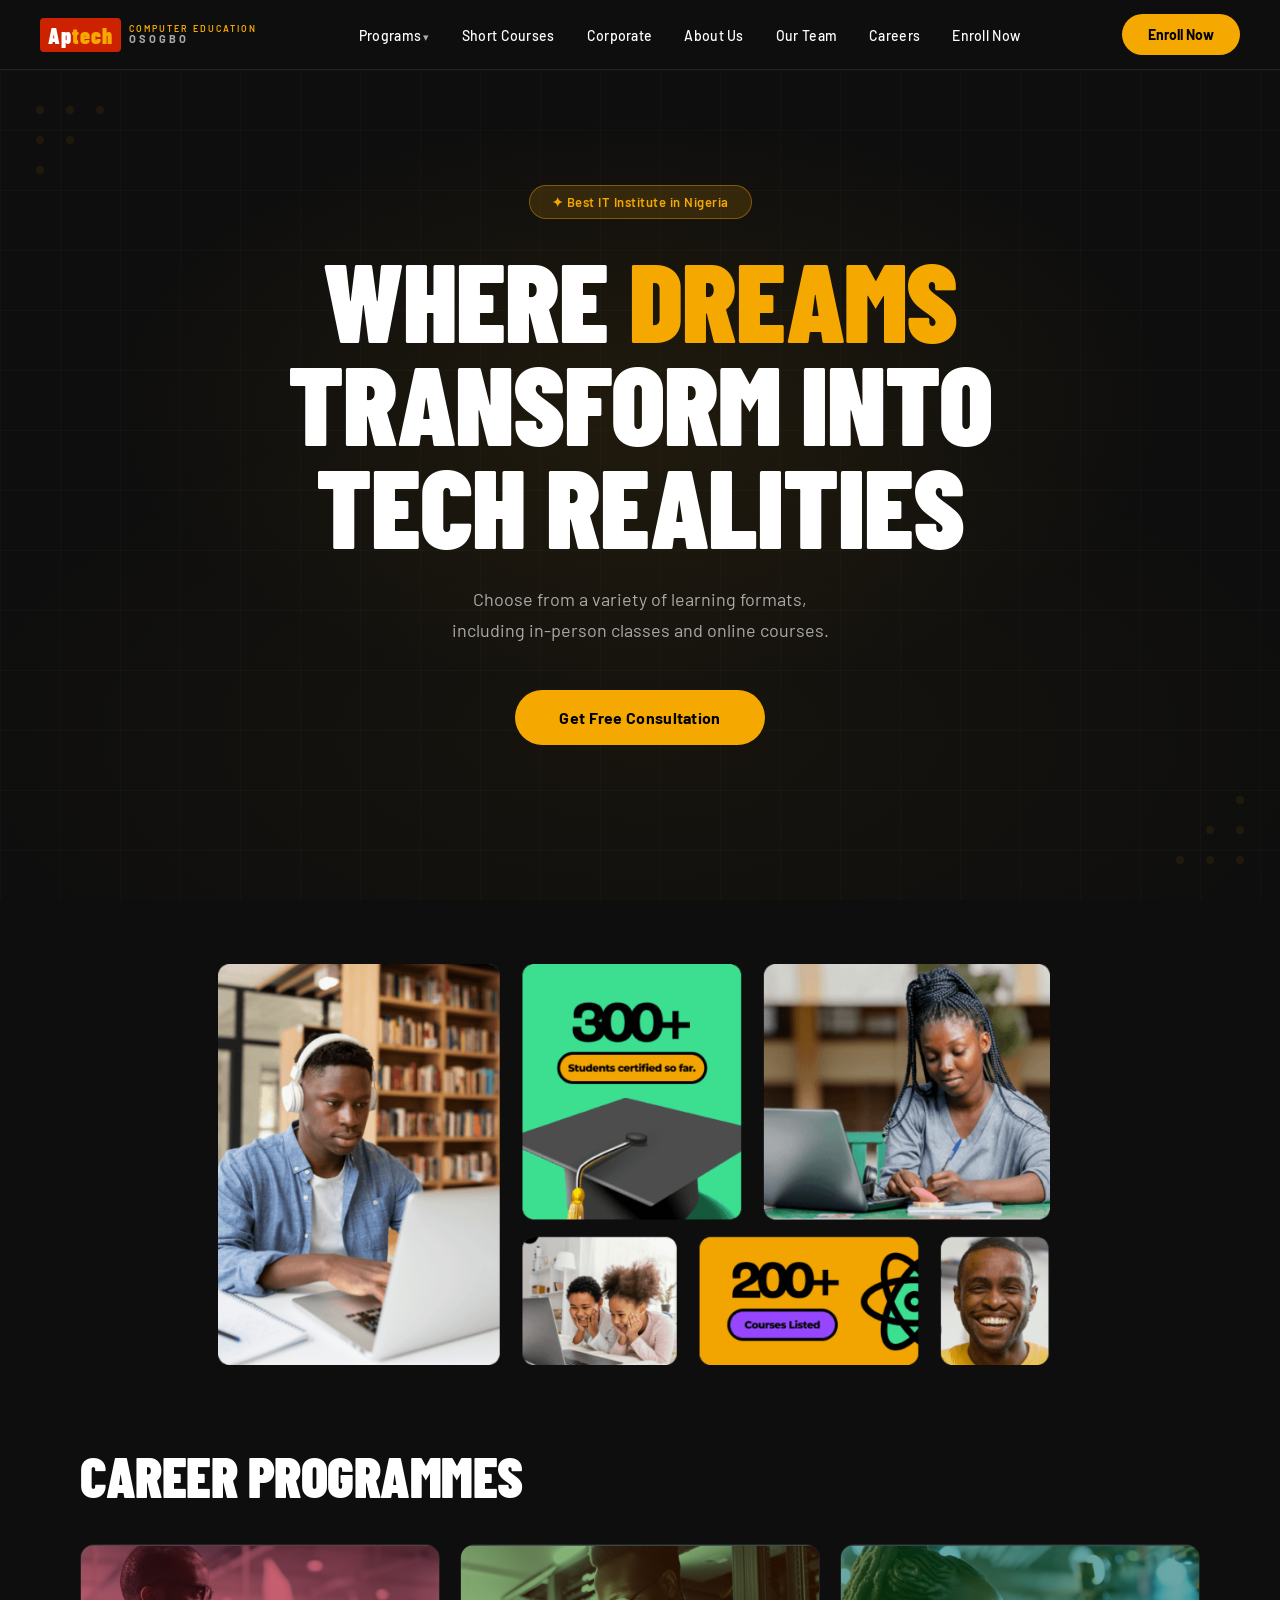
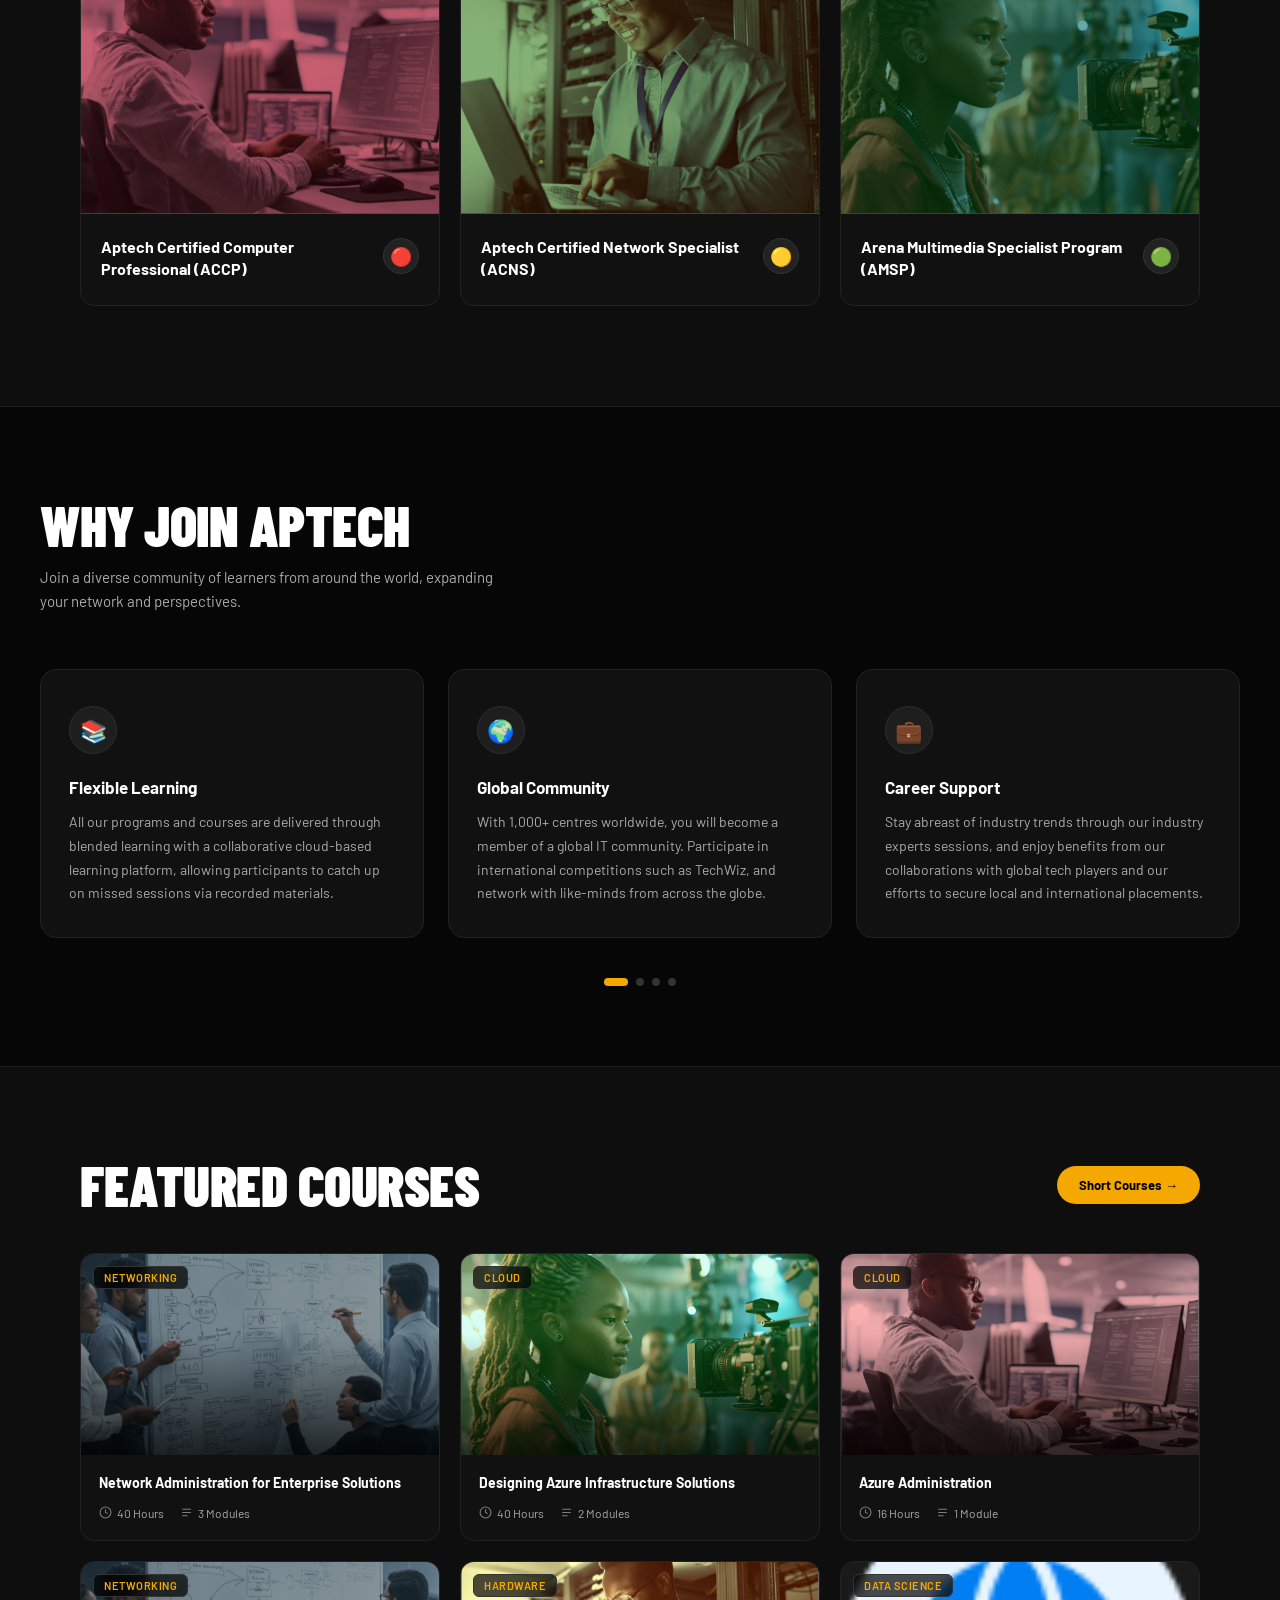
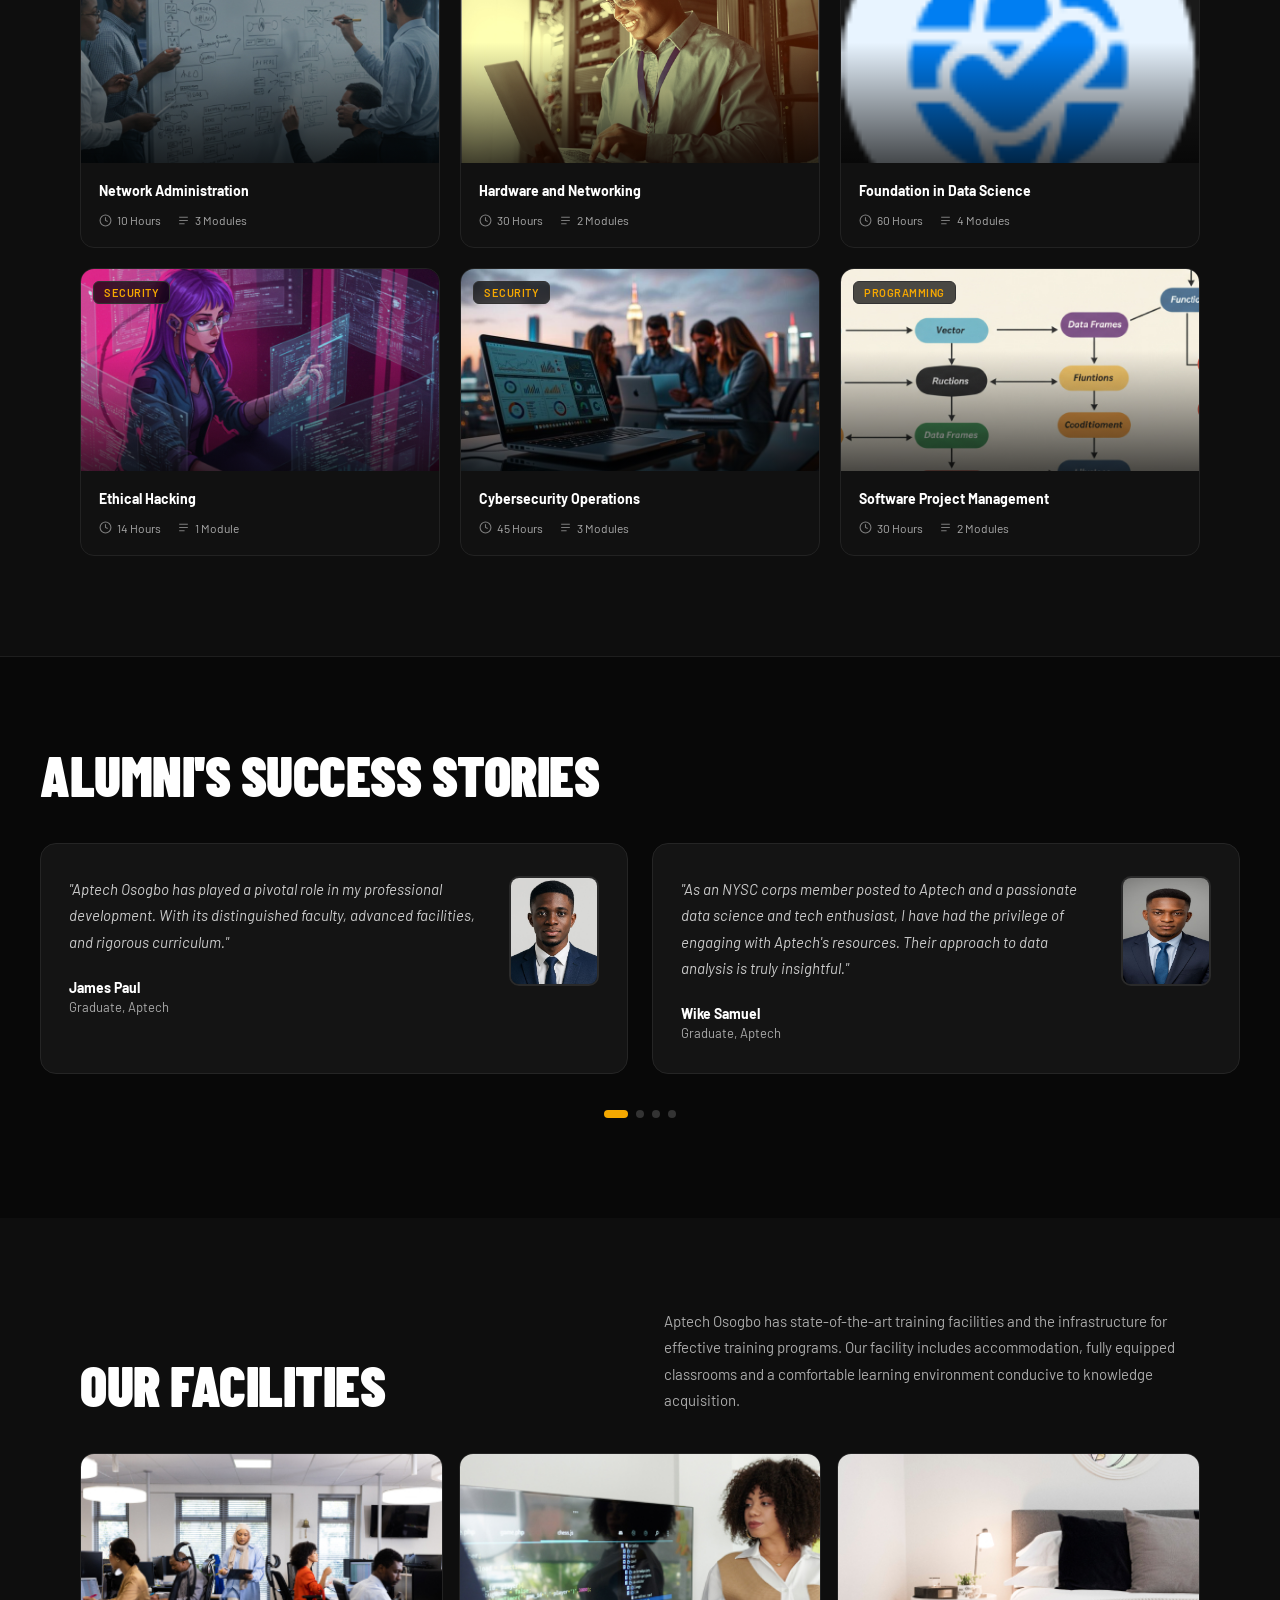
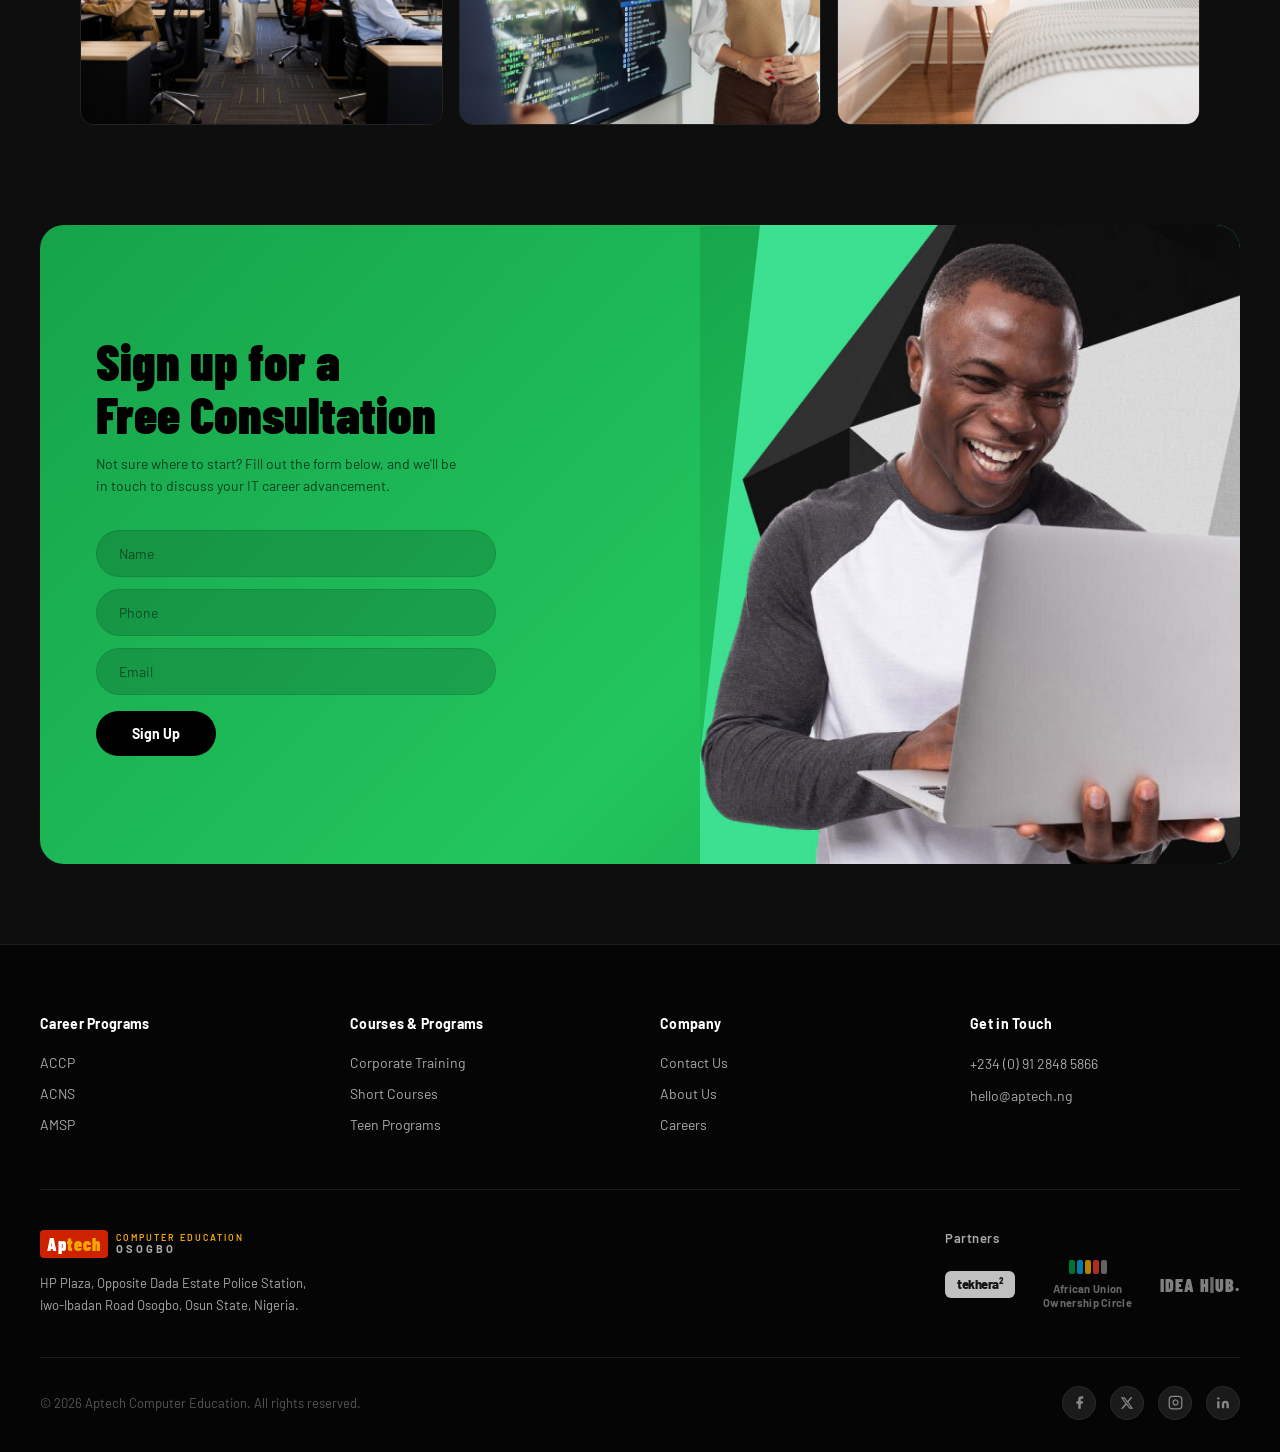
==== commit 7f080abe: "Updated" ====
--- a/index.html
+++ b/index.html
@@ -5,6 +5,7 @@
   <meta name="viewport" content="width=device-width, initial-scale=1.0"/>
   <title>Aptech Osogbo – Best IT Institute in Nigeria</title>
   <link href="https://fonts.googleapis.com/css2?family=Barlow+Condensed:wght@700;800;900&family=Barlow:wght@400;500;600&display=swap" rel="stylesheet"/>
+  <link rel="shortcut icon" href="images/up_way.jpg" type="image/x-icon">
   <style>
     *, *::before, *::after { box-sizing: border-box; margin: 0; padding: 0; }
 
